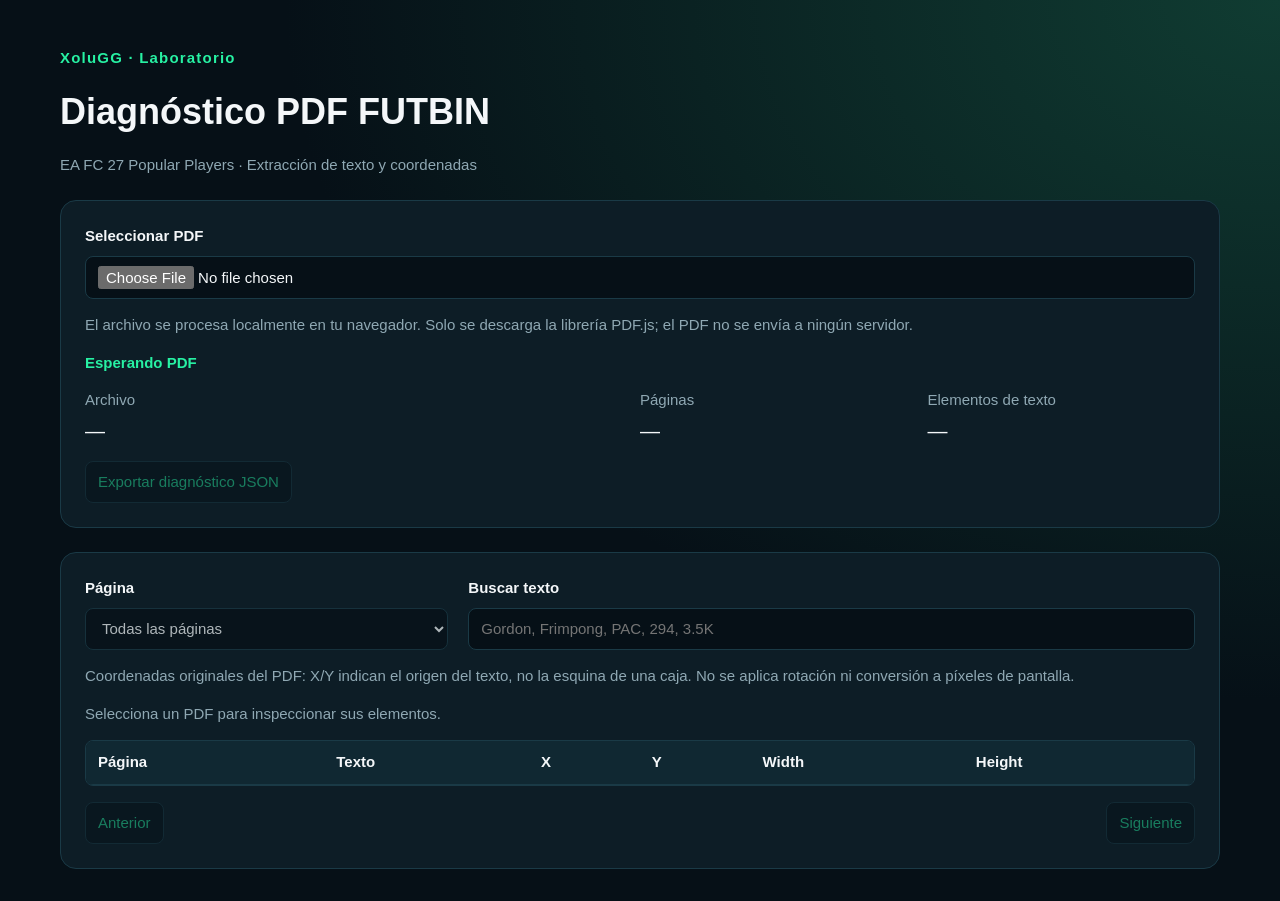
==== tools/futbin-importer.html @ 0426a3d7 "Add FUTBIN PDF diagnostic tool" ====
﻿<!doctype html>
<html lang="es">
<head>
  <meta charset="utf-8">
  <meta name="viewport" content="width=device-width, initial-scale=1">
  <title>XoluGG · Diagnóstico PDF FUTBIN</title>
  <link rel="stylesheet" href="futbin-importer.css">
  <script type="module" src="futbin-importer.js"></script>
</head>
<body>
<main>
  <header><p class="eyebrow">XoluGG · Laboratorio</p>
    <h1>Diagnóstico PDF FUTBIN</h1>
    <p>EA FC 27 Popular Players · Extracción de texto y coordenadas</p>
  </header>
  <section class="panel" aria-label="Lectura del PDF">
    <label for="pdf-file">Seleccionar PDF</label>
    <input id="pdf-file" type="file" accept="application/pdf" aria-describedby="privacy">
    <p id="privacy">El archivo se procesa localmente en tu navegador. Solo se descarga la librería PDF.js; el PDF no se envía a ningún servidor.</p>
    <p id="status" role="status" aria-live="polite" data-state="idle">Esperando PDF</p>
    <progress id="progress" hidden aria-label="Páginas procesadas"></progress>
    <p id="error" role="alert" hidden></p>
    <ul id="warnings" aria-label="Advertencias"></ul>
    <dl><div><dt>Archivo</dt><dd id="file-name">—</dd></div>
      <div><dt>Páginas</dt><dd id="page-count">—</dd></div>
      <div><dt>Elementos de texto</dt><dd id="item-count">—</dd></div></dl>
    <button id="export" type="button" disabled>Exportar diagnóstico JSON</button>
  </section>
  <section class="panel" aria-label="Texto extraído">
    <div class="filters">
      <div><label for="page-filter">Página</label><select id="page-filter" disabled><option value="">Todas las páginas</option></select></div>
      <div><label for="search">Buscar texto</label><input id="search" type="search" placeholder="Gordon, Frimpong, PAC, 294, 3.5K" disabled></div>
    </div>
    <p>Coordenadas originales del PDF: X/Y indican el origen del texto, no la esquina de una caja. No se aplica rotación ni conversión a píxeles de pantalla.</p>
    <p id="results" role="status">Selecciona un PDF para inspeccionar sus elementos.</p>
    <div class="table-scroll" tabindex="0" aria-label="Tabla de diagnóstico">
      <table><thead><tr><th scope="col">Página</th><th scope="col">Texto</th><th scope="col">X</th><th scope="col">Y</th><th scope="col">Width</th><th scope="col">Height</th></tr></thead>
      <tbody id="tokens"></tbody></table>
    </div>
    <div class="pagination"><button id="previous" disabled>Anterior</button><span id="range"></span><button id="next" disabled>Siguiente</button></div>
  </section>
</main>
</body>
</html>
---- tools/futbin-importer.css ----
﻿:root { color-scheme: dark; --bg: #061017; --panel: #0d1d26; --border: #1a3a46; --text: #f4f7f9; --muted: #8fa8b3; --green: #27f1a3; }
* { box-sizing: border-box; }
body { margin: 0; background: radial-gradient(ellipse at top right, #103c32, transparent 55%), var(--bg); color: var(--text); font: 15px/1.5 Inter, Arial, sans-serif; }
main { max-width: 1200px; margin: auto; padding: 32px 20px; }
h1 { margin: 0; font-size: clamp(24px, 4vw, 36px); }
p, dt { color: var(--muted); }
.eyebrow { color: var(--green); font-weight: bold; letter-spacing: .08em; }
.panel { margin-top: 24px; padding: 24px; border: 1px solid var(--border); border-radius: 16px; background: var(--panel); }
label { display: block; margin-bottom: 8px; font-weight: bold; }
input, select, button { max-width: 100%; min-height: 42px; padding: 9px 12px; border: 1px solid var(--border); border-radius: 8px; background: var(--bg); color: var(--text); font: inherit; }
input, select { width: 100%; }
button { cursor: pointer; color: var(--green); }
button:disabled { opacity: .45; cursor: default; }
:focus-visible { outline: 2px solid var(--green); outline-offset: 3px; }
dl { display: grid; grid-template-columns: 2fr 1fr 1fr; gap: 20px; }
dd { margin: 4px 0 0; font-size: 20px; overflow-wrap: anywhere; }
.filters { display: grid; grid-template-columns: 1fr 2fr; gap: 20px; }
.filters > div { min-width: 0; }
#status { font-weight: bold; color: var(--green); }
#error, #status[data-state="error"] { color: #ff8787; }
#warnings { color: #f1c84b; padding-left: 22px; }
progress { width: 100%; accent-color: var(--green); }
.table-scroll { overflow: auto; max-height: 560px; border: 1px solid var(--border); border-radius: 8px; }
table { width: 100%; border-collapse: collapse; font-variant-numeric: tabular-nums; }
th, td { padding: 10px 12px; text-align: left; border-bottom: 1px solid var(--border); }
th { position: sticky; top: 0; background: #102832; }
td:nth-child(2) { min-width: 160px; max-width: 480px; overflow-wrap: anywhere; white-space: pre-wrap; }
.pagination { display: flex; justify-content: space-between; align-items: center; gap: 12px; margin-top: 16px; }
[hidden] { display: none !important; }
@media (max-width: 600px) { main { padding: 20px 12px; } .panel { padding: 16px; } dl, .filters { grid-template-columns: 1fr; } }
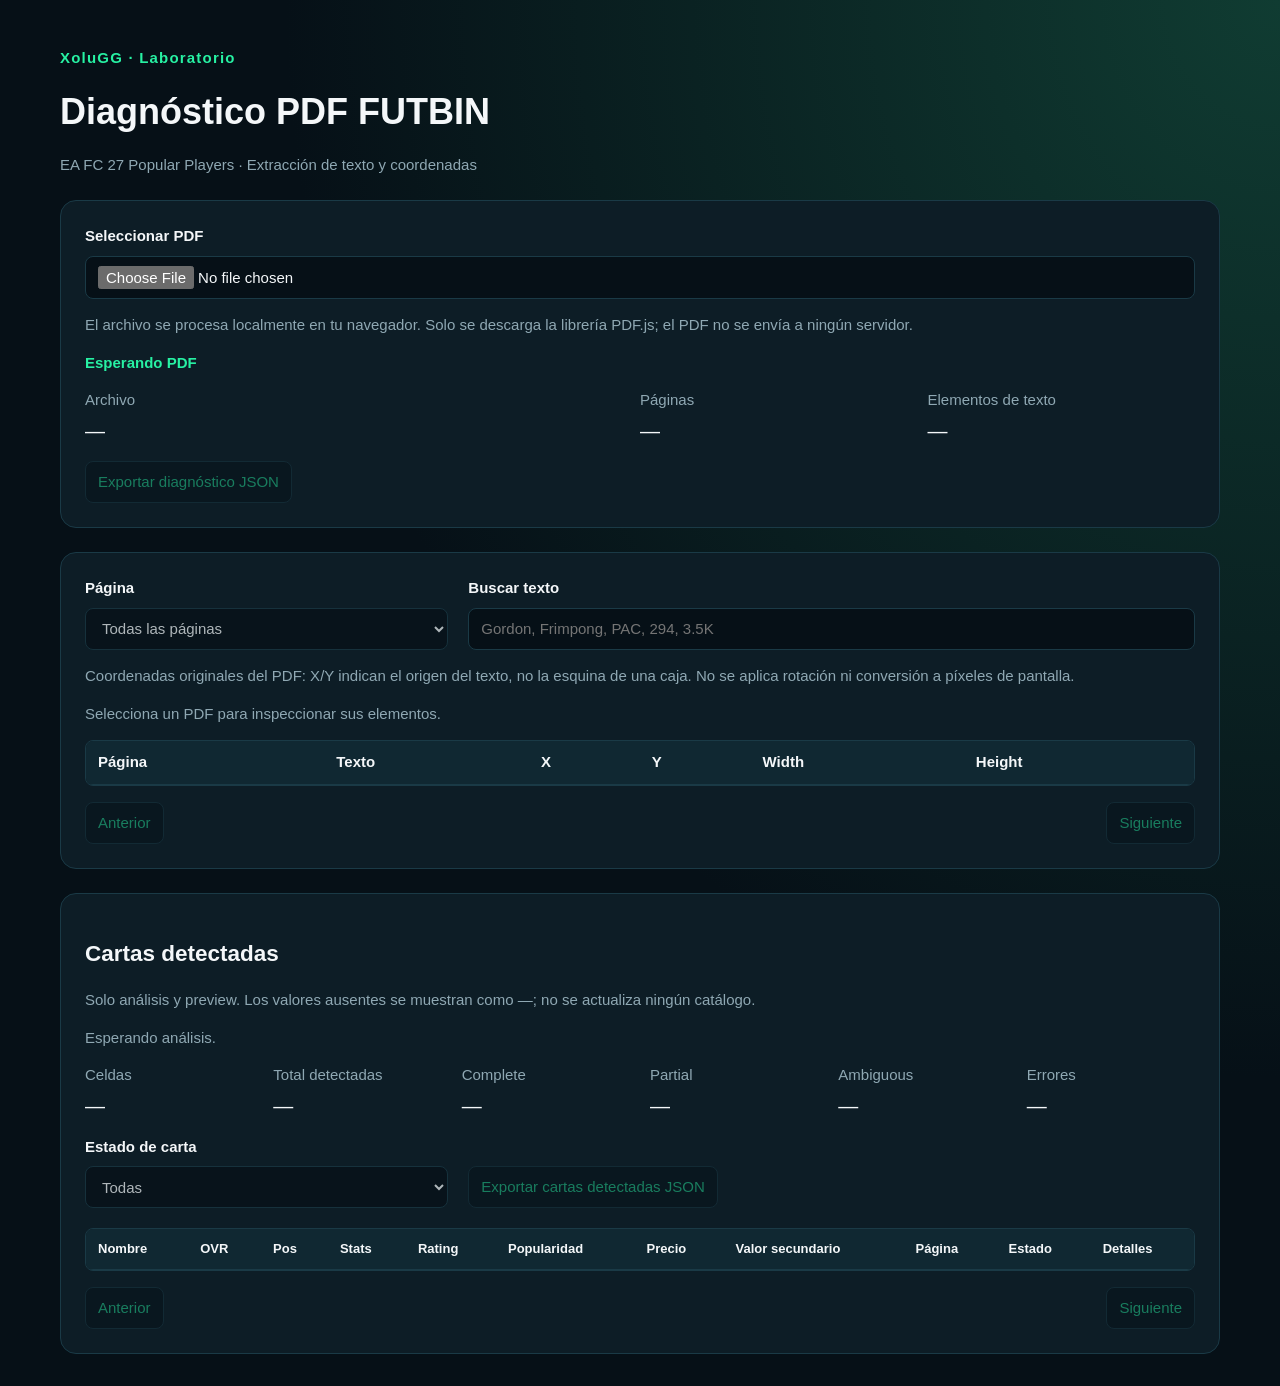
==== commit 3510b8da: "Parse FUTBIN popular player cards from PDF" ====
--- a/tools/futbin-importer.html
+++ b/tools/futbin-importer.html
@@ -39,7 +39,41 @@
     </div>
     <div class="pagination"><button id="previous" disabled>Anterior</button><span id="range"></span><button id="next" disabled>Siguiente</button></div>
   </section>
+
+  <section class="panel" aria-labelledby="cards-title">
+    <h2 id="cards-title">Cartas detectadas</h2>
+    <p>Solo análisis y preview. Los valores ausentes se muestran como —; no se actualiza ningún catálogo.</p>
+    <p id="cards-status" role="status" aria-live="polite">Esperando análisis.</p>
+    <dl class="card-metrics">
+      <div><dt>Celdas</dt><dd id="metric-slots">—</dd></div>
+      <div><dt>Total detectadas</dt><dd id="metric-cards">—</dd></div>
+      <div><dt>Complete</dt><dd id="metric-complete">—</dd></div>
+      <div><dt>Partial</dt><dd id="metric-partial">—</dd></div>
+      <div><dt>Ambiguous</dt><dd id="metric-ambiguous">—</dd></div>
+      <div><dt>Errores</dt><dd id="metric-errors">—</dd></div>
+    </dl>
+    <ul id="parser-errors" aria-label="Errores del parser"></ul>
+    <div class="filters">
+      <div><label for="card-status-filter">Estado de carta</label>
+        <select id="card-status-filter" disabled>
+          <option value="">Todas</option><option value="complete">Complete</option>
+          <option value="partial">Partial</option><option value="ambiguous">Ambiguous</option>
+        </select>
+      </div>
+      <div class="export-cards"><button id="export-cards" type="button" disabled>Exportar cartas detectadas JSON</button></div>
+    </div>
+    <div class="table-scroll cards-scroll" tabindex="0" aria-label="Cartas detectadas">
+      <table class="cards-table">
+        <thead><tr><th scope="col">Nombre</th><th scope="col">OVR</th><th scope="col">Pos</th>
+          <th scope="col">Stats</th><th scope="col">Rating</th><th scope="col">Popularidad</th>
+          <th scope="col">Precio</th><th scope="col">Valor secundario</th><th scope="col">Página</th>
+          <th scope="col">Estado</th><th scope="col">Detalles</th></tr></thead>
+        <tbody id="cards-body"></tbody>
+      </table>
+    </div>
+    <div class="pagination"><button id="cards-previous" type="button" disabled>Anterior</button>
+      <span id="cards-range"></span><button id="cards-next" type="button" disabled>Siguiente</button></div>
+  </section>
 </main>
 </body>
 </html>
-
--- a/tools/futbin-importer.css
+++ b/tools/futbin-importer.css
@@ -29,3 +29,18 @@
 [hidden] { display: none !important; }
 @media (max-width: 600px) { main { padding: 20px 12px; } .panel { padding: 16px; } dl, .filters { grid-template-columns: 1fr; } }
 
+
+.card-metrics { grid-template-columns: repeat(6, minmax(0, 1fr)); }
+.export-cards { display: flex; align-items: end; }
+.cards-scroll { margin-top: 20px; }
+.cards-table { font-size: 13px; }
+.cards-table td:nth-child(2) { min-width: auto; max-width: none; }
+.cards-table td:first-child { min-width: 120px; }
+.cards-table td:nth-child(4) { min-width: 190px; max-width: 260px; }
+.cards-table [data-status="complete"] { color: var(--green); }
+.cards-table [data-status="partial"] { color: #f1c84b; }
+.cards-table [data-status="ambiguous"], #parser-errors { color: #ff8787; }
+.card-detail-row pre { white-space: pre-wrap; overflow-wrap: anywhere; max-height: 420px; overflow: auto; margin: 0; }
+@media (max-width: 800px) { .card-metrics { grid-template-columns: repeat(3, minmax(0, 1fr)); } }
+@media (max-width: 450px) { .card-metrics { grid-template-columns: repeat(2, minmax(0, 1fr)); } }
+
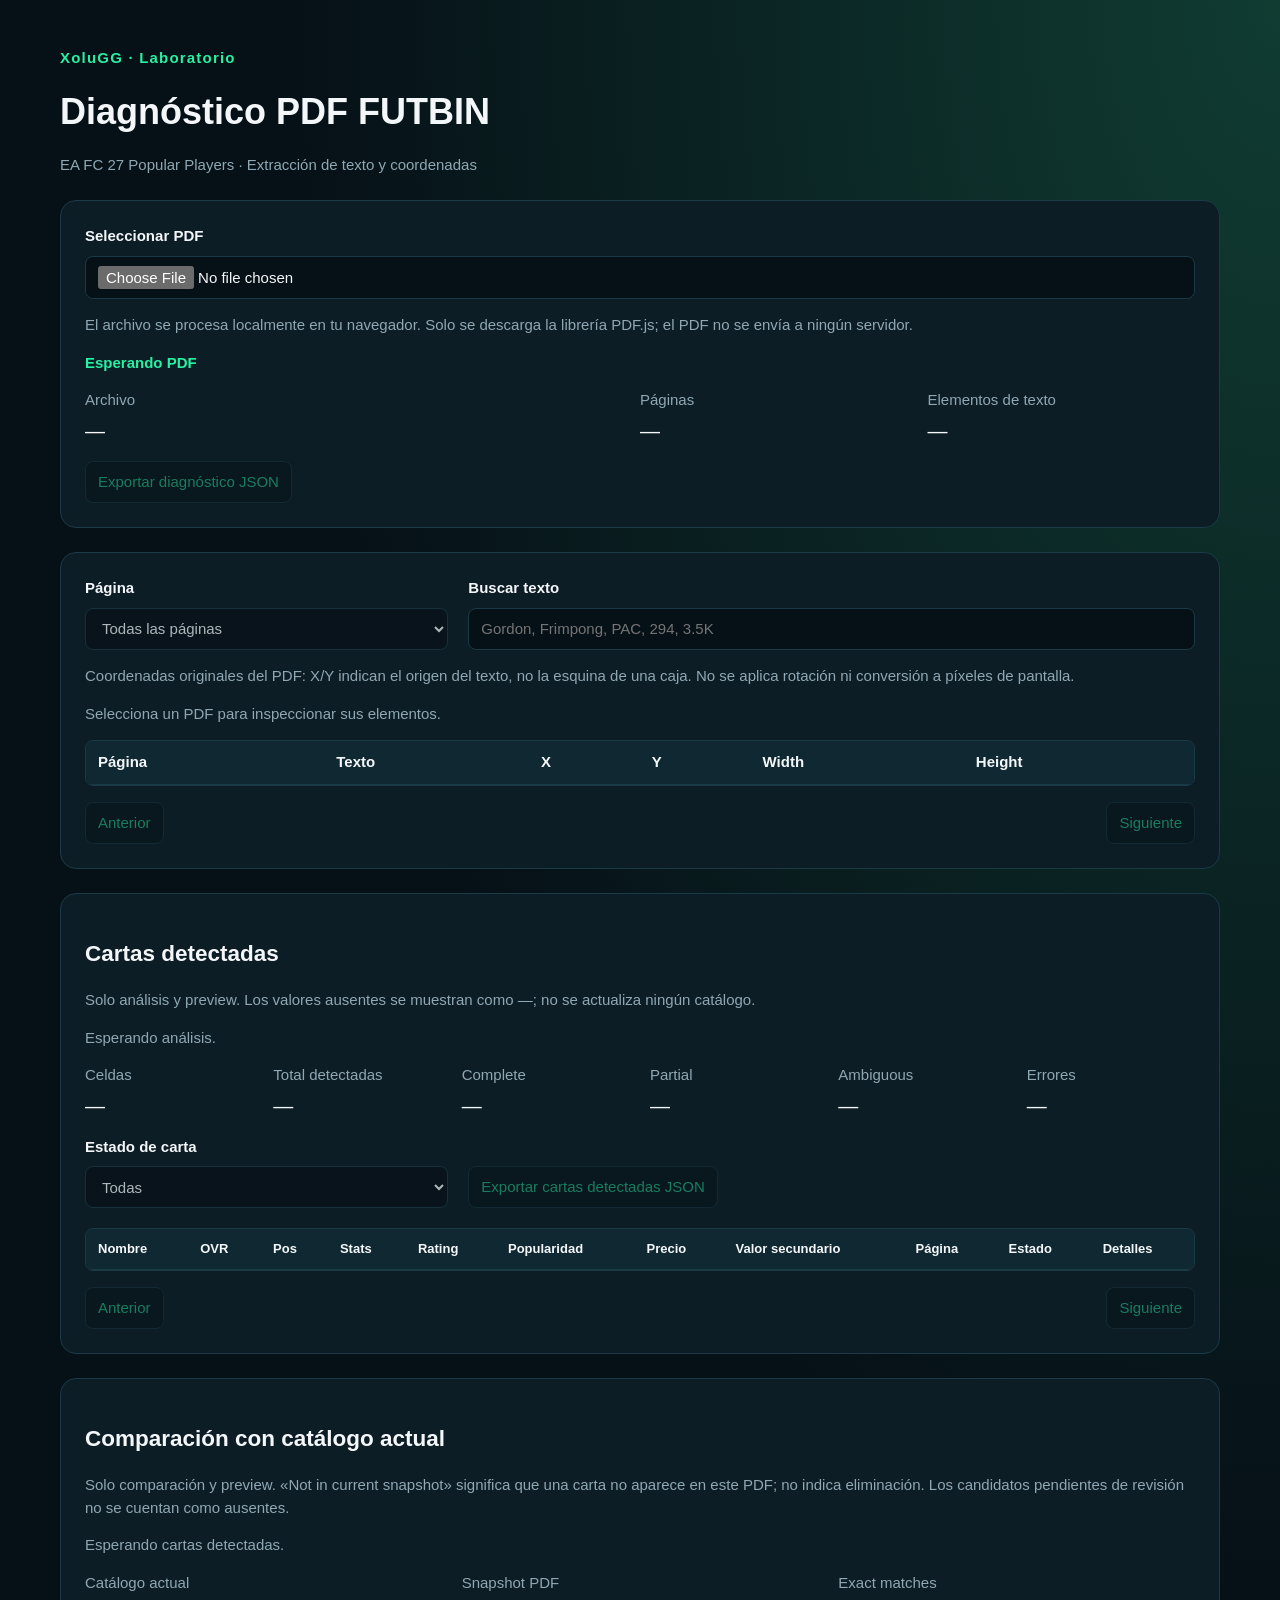
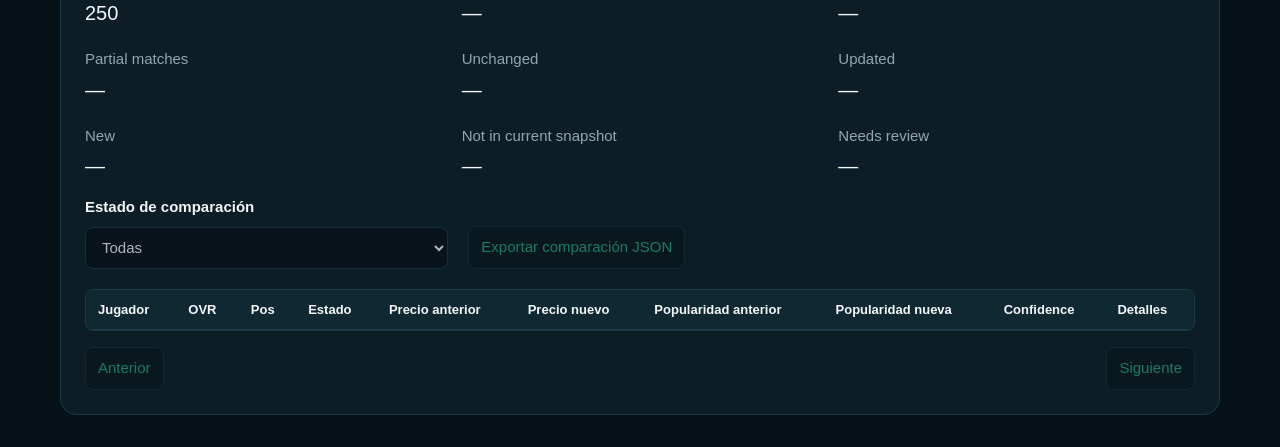
==== commit 755a8eef: "Compare FUTBIN snapshot with current catalog" ====
--- a/tools/futbin-importer.html
+++ b/tools/futbin-importer.html
@@ -5,6 +5,7 @@
   <meta name="viewport" content="width=device-width, initial-scale=1">
   <title>XoluGG · Diagnóstico PDF FUTBIN</title>
   <link rel="stylesheet" href="futbin-importer.css">
+  <script src="../players-data.js"></script>
   <script type="module" src="futbin-importer.js"></script>
 </head>
 <body>
@@ -74,6 +75,44 @@
     <div class="pagination"><button id="cards-previous" type="button" disabled>Anterior</button>
       <span id="cards-range"></span><button id="cards-next" type="button" disabled>Siguiente</button></div>
   </section>
+
+  <section class="panel" aria-labelledby="comparison-title">
+    <h2 id="comparison-title">Comparación con catálogo actual</h2>
+    <p>Solo comparación y preview. «Not in current snapshot» significa que una carta no aparece en este PDF; no indica eliminación. Los candidatos pendientes de revisión no se cuentan como ausentes.</p>
+    <p id="comparison-status" role="status" aria-live="polite">Esperando cartas detectadas.</p>
+    <dl class="comparison-metrics">
+      <div><dt>Catálogo actual</dt><dd id="comparison-catalog">—</dd></div>
+      <div><dt>Snapshot PDF</dt><dd id="comparison-snapshot">—</dd></div>
+      <div><dt>Exact matches</dt><dd id="comparison-exactMatches">—</dd></div>
+      <div><dt>Partial matches</dt><dd id="comparison-partialMatches">—</dd></div>
+      <div><dt>Unchanged</dt><dd id="comparison-unchanged">—</dd></div>
+      <div><dt>Updated</dt><dd id="comparison-updated">—</dd></div>
+      <div><dt>New</dt><dd id="comparison-new">—</dd></div>
+      <div><dt>Not in current snapshot</dt><dd id="comparison-notInCurrentSnapshot">—</dd></div>
+      <div><dt>Needs review</dt><dd id="comparison-needsReview">—</dd></div>
+    </dl>
+    <div class="filters">
+      <div><label for="comparison-filter">Estado de comparación</label>
+        <select id="comparison-filter" disabled>
+          <option value="">Todas</option><option value="updated">Updated</option>
+          <option value="new">New</option><option value="notInCurrentSnapshot">Not in snapshot</option>
+          <option value="needsReview">Needs review</option><option value="unchanged">Unchanged</option>
+        </select>
+      </div>
+      <div class="export-cards"><button id="comparison-export" type="button" disabled>Exportar comparación JSON</button></div>
+    </div>
+    <div class="table-scroll cards-scroll" tabindex="0" aria-label="Comparación con catálogo actual">
+      <table class="comparison-table">
+        <thead><tr><th scope="col">Jugador</th><th scope="col">OVR</th><th scope="col">Pos</th>
+          <th scope="col">Estado</th><th scope="col">Precio anterior</th><th scope="col">Precio nuevo</th>
+          <th scope="col">Popularidad anterior</th><th scope="col">Popularidad nueva</th>
+          <th scope="col">Confidence</th><th scope="col">Detalles</th></tr></thead>
+        <tbody id="comparison-body"></tbody>
+      </table>
+    </div>
+    <div class="pagination"><button id="comparison-previous" type="button" disabled>Anterior</button>
+      <span id="comparison-range"></span><button id="comparison-next" type="button" disabled>Siguiente</button></div>
+  </section>
 </main>
 </body>
 </html>
--- a/tools/futbin-importer.css
+++ b/tools/futbin-importer.css
@@ -44,3 +44,11 @@
 @media (max-width: 800px) { .card-metrics { grid-template-columns: repeat(3, minmax(0, 1fr)); } }
 @media (max-width: 450px) { .card-metrics { grid-template-columns: repeat(2, minmax(0, 1fr)); } }
 
+.comparison-metrics { grid-template-columns: repeat(3, minmax(0, 1fr)); }
+.comparison-table { font-size: 13px; }
+.comparison-table td:nth-child(2) { min-width: auto; max-width: none; }
+.comparison-table td:first-child { min-width: 120px; }
+[data-comparison-status="UPDATED"], [data-comparison-status="NEW"] { color: var(--green); }
+[data-comparison-status="NEEDS_REVIEW"] { color: #f1c84b; }
+[data-comparison-status="NOT_IN_CURRENT_SNAPSHOT"] { color: var(--muted); }
+@media (max-width: 500px) { .comparison-metrics { grid-template-columns: repeat(2, minmax(0, 1fr)); } }
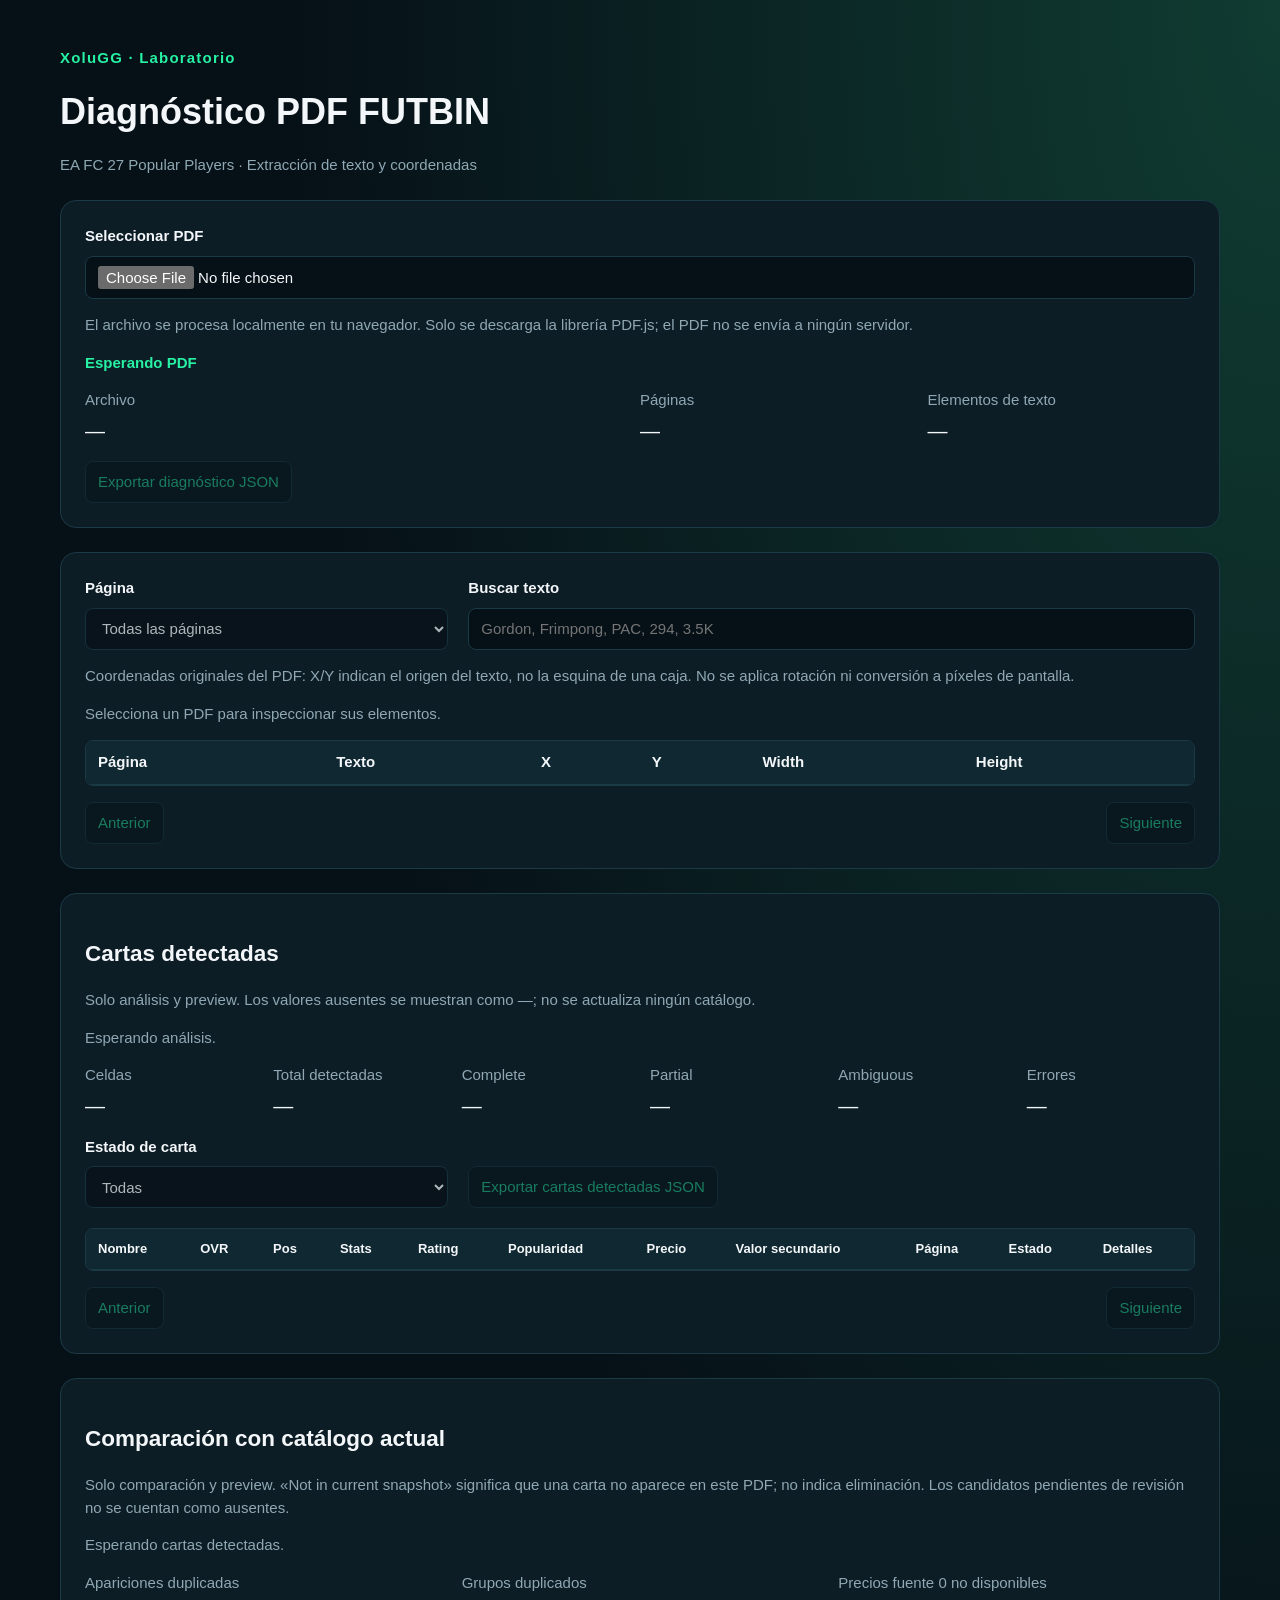
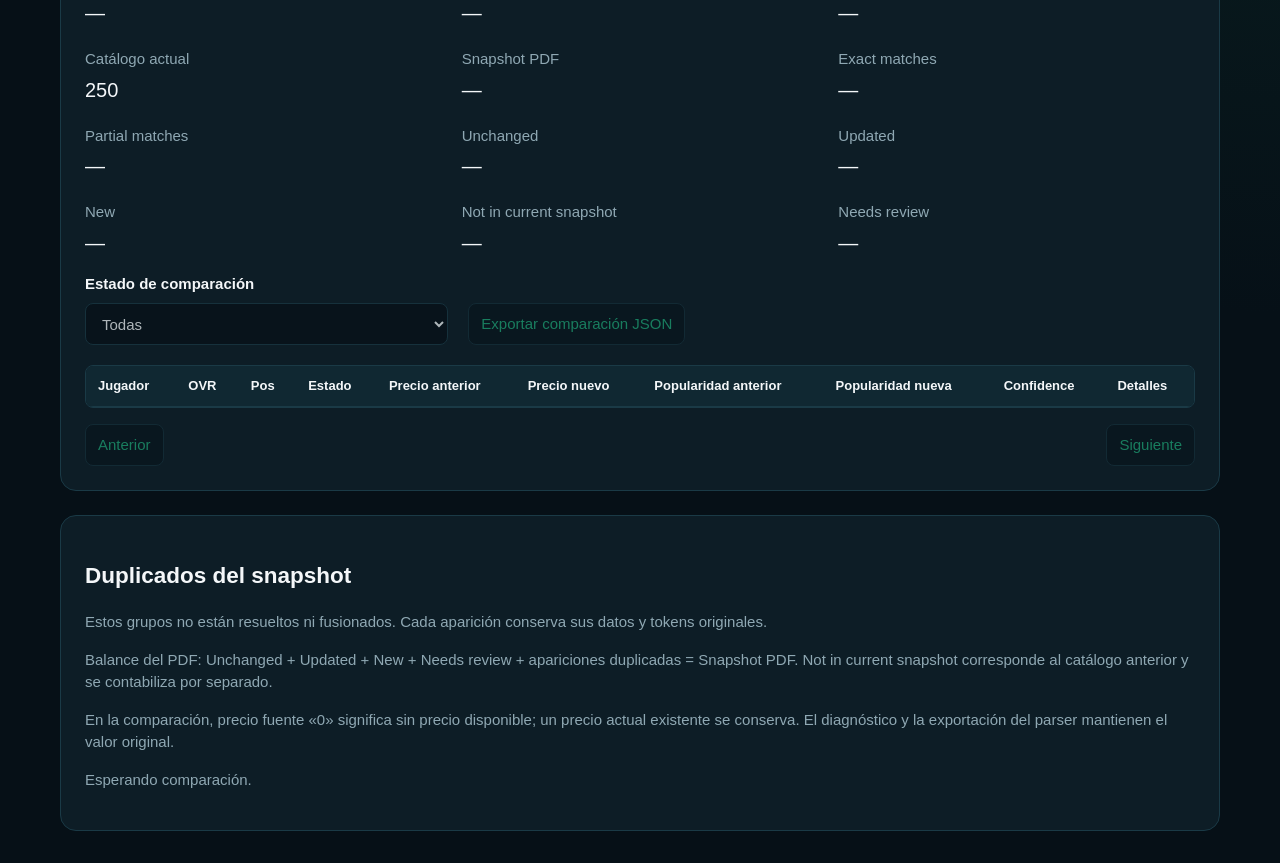
==== commit f36227f2: "Improve FUTBIN snapshot matching and duplicate handling" ====
--- a/tools/futbin-importer.html
+++ b/tools/futbin-importer.html
@@ -81,6 +81,9 @@
     <p>Solo comparación y preview. «Not in current snapshot» significa que una carta no aparece en este PDF; no indica eliminación. Los candidatos pendientes de revisión no se cuentan como ausentes.</p>
     <p id="comparison-status" role="status" aria-live="polite">Esperando cartas detectadas.</p>
     <dl class="comparison-metrics">
+      <div><dt>Apariciones duplicadas</dt><dd id="comparison-snapshotDuplicates">—</dd></div>
+      <div><dt>Grupos duplicados</dt><dd id="comparison-snapshotDuplicateGroups">—</dd></div>
+      <div><dt>Precios fuente 0 no disponibles</dt><dd id="comparison-unavailableZeroPrices">—</dd></div>
       <div><dt>Catálogo actual</dt><dd id="comparison-catalog">—</dd></div>
       <div><dt>Snapshot PDF</dt><dd id="comparison-snapshot">—</dd></div>
       <div><dt>Exact matches</dt><dd id="comparison-exactMatches">—</dd></div>
@@ -113,6 +116,17 @@
     <div class="pagination"><button id="comparison-previous" type="button" disabled>Anterior</button>
       <span id="comparison-range"></span><button id="comparison-next" type="button" disabled>Siguiente</button></div>
   </section>
+
+  <section class="panel" aria-labelledby="snapshot-duplicates-title">
+    <h2 id="snapshot-duplicates-title">Duplicados del snapshot</h2>
+    <p>Estos grupos no están resueltos ni fusionados. Cada aparición conserva sus datos y tokens originales.</p>
+    <p>Balance del PDF: Unchanged + Updated + New + Needs review + apariciones duplicadas = Snapshot PDF.
+    Not in current snapshot corresponde al catálogo anterior y se contabiliza por separado.</p>
+    <p>En la comparación, precio fuente «0» significa sin precio disponible; un precio actual existente se conserva.
+    El diagnóstico y la exportación del parser mantienen el valor original.</p>
+    <p id="snapshot-duplicates-status" role="status">Esperando comparación.</p>
+    <div id="snapshot-duplicates"></div>
+  </section>
 </main>
 </body>
 </html>
--- a/tools/futbin-importer.css
+++ b/tools/futbin-importer.css
@@ -52,3 +52,7 @@
 [data-comparison-status="NEEDS_REVIEW"] { color: #f1c84b; }
 [data-comparison-status="NOT_IN_CURRENT_SNAPSHOT"] { color: var(--muted); }
 @media (max-width: 500px) { .comparison-metrics { grid-template-columns: repeat(2, minmax(0, 1fr)); } }
+
+.duplicate-group { border-top: 1px solid var(--border); padding: 16px 0; }
+.duplicate-group pre { max-height: 400px; overflow: auto; white-space: pre-wrap; overflow-wrap: anywhere; }
+.duplicate-group summary { cursor: pointer; padding: 12px 0; color: var(--green); }
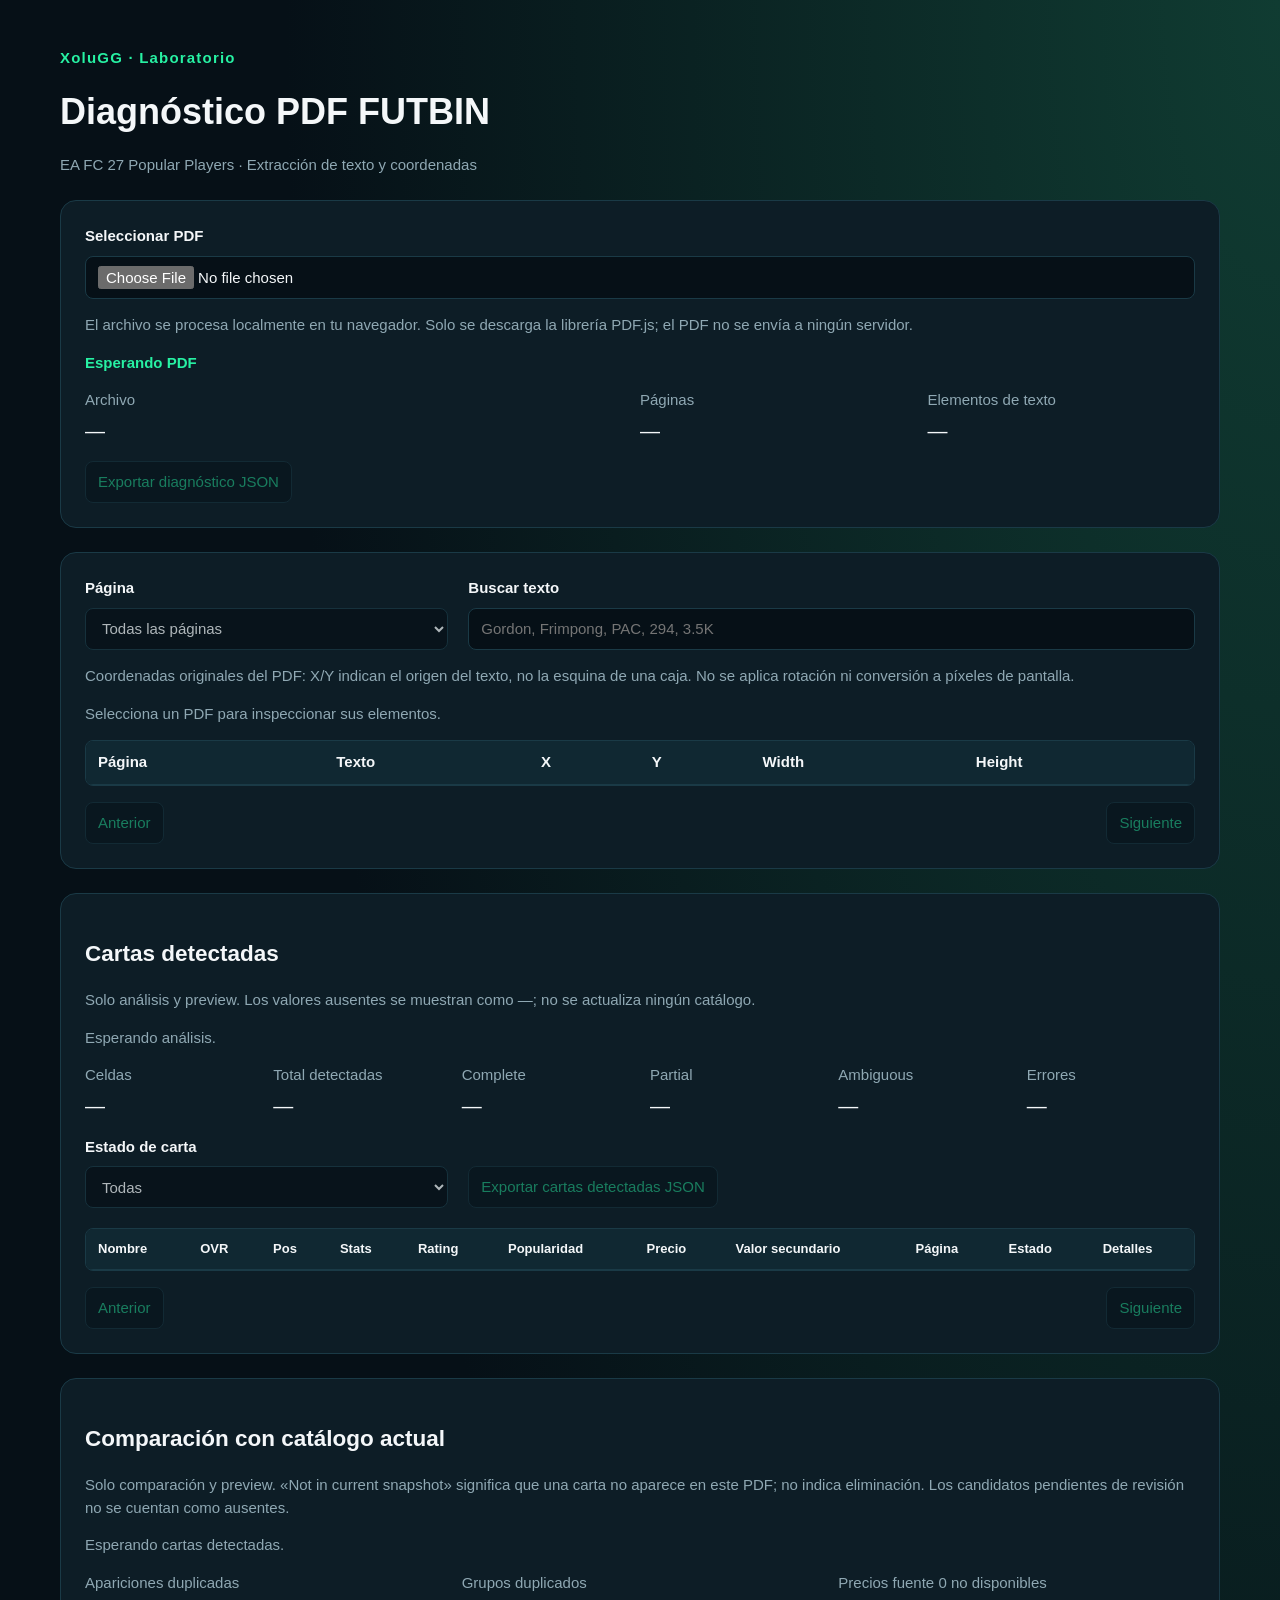
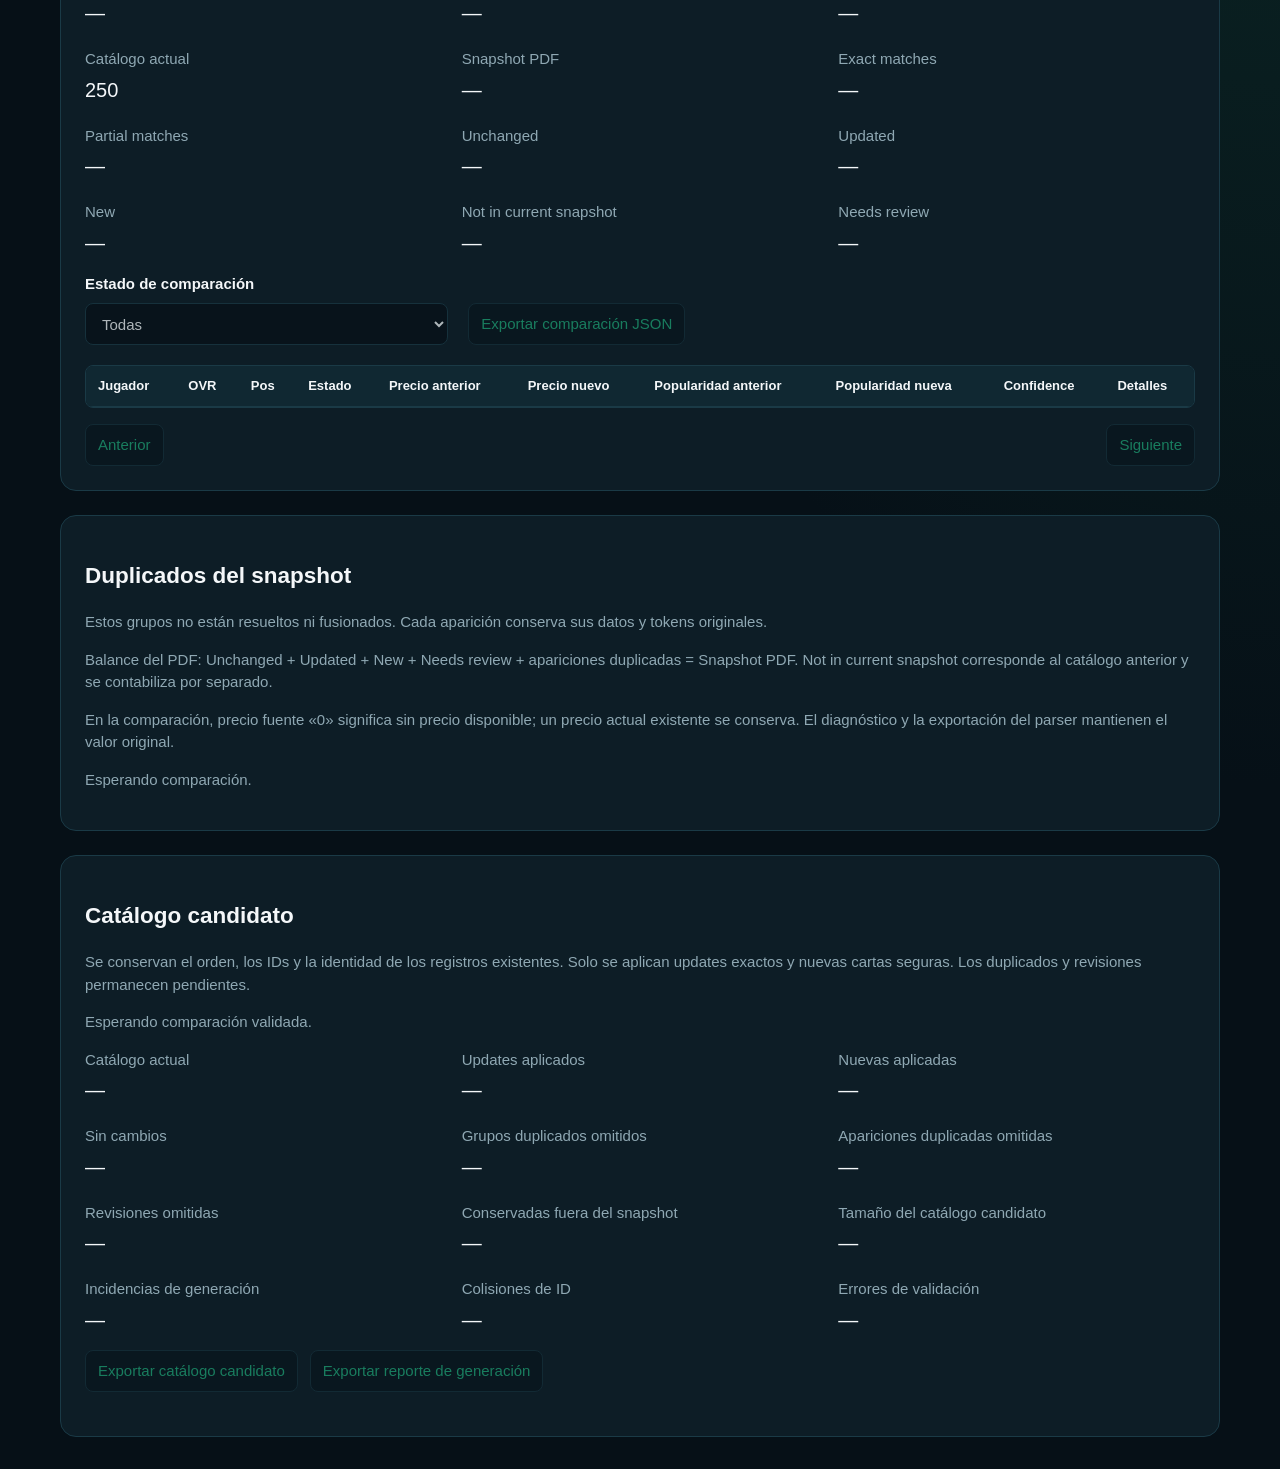
==== commit f15f698d: "Generate safe FUTBIN catalog candidate" ====
--- a/tools/futbin-importer.html
+++ b/tools/futbin-importer.html
@@ -127,6 +127,32 @@
     <p id="snapshot-duplicates-status" role="status">Esperando comparación.</p>
     <div id="snapshot-duplicates"></div>
   </section>
+
+  <section class="panel" aria-labelledby="generation-title">
+    <h2 id="generation-title">Catálogo candidato</h2>
+    <p>Se conservan el orden, los IDs y la identidad de los registros existentes. Solo se aplican updates exactos y nuevas cartas seguras. Los duplicados y revisiones permanecen pendientes.</p>
+    <p id="generation-status" role="status" aria-live="polite">Esperando comparación validada.</p>
+    <dl class="comparison-metrics">
+      <div><dt>Catálogo actual</dt><dd id="generation-currentCatalog">—</dd></div>
+      <div><dt>Updates aplicados</dt><dd id="generation-updatedApplied">—</dd></div>
+      <div><dt>Nuevas aplicadas</dt><dd id="generation-newApplied">—</dd></div>
+      <div><dt>Sin cambios</dt><dd id="generation-unchanged">—</dd></div>
+      <div><dt>Grupos duplicados omitidos</dt><dd id="generation-skippedSnapshotDuplicateGroups">—</dd></div>
+      <div><dt>Apariciones duplicadas omitidas</dt><dd id="generation-skippedSnapshotDuplicateOccurrences">—</dd></div>
+      <div><dt>Revisiones omitidas</dt><dd id="generation-skippedNeedsReview">—</dd></div>
+      <div><dt>Conservadas fuera del snapshot</dt><dd id="generation-preservedNotInSnapshot">—</dd></div>
+      <div><dt>Tamaño del catálogo candidato</dt><dd id="generation-candidateCatalogSize">—</dd></div>
+      <div><dt>Incidencias de generación</dt><dd id="generation-generationNeedsReview">—</dd></div>
+      <div><dt>Colisiones de ID</dt><dd id="generation-idCollisions">—</dd></div>
+      <div><dt>Errores de validación</dt><dd id="generation-validationErrors">—</dd></div>
+    </dl>
+    <ul id="generation-errors" aria-label="Errores de validación del candidato"></ul>
+    <div class="generation-actions">
+      <button id="generation-export" type="button" disabled>Exportar catálogo candidato</button>
+      <button id="generation-report" type="button" disabled>Exportar reporte de generación</button>
+    </div>
+    <div id="generation-details"></div>
+  </section>
 </main>
 </body>
 </html>
--- a/tools/futbin-importer.css
+++ b/tools/futbin-importer.css
@@ -56,3 +56,9 @@
 .duplicate-group { border-top: 1px solid var(--border); padding: 16px 0; }
 .duplicate-group pre { max-height: 400px; overflow: auto; white-space: pre-wrap; overflow-wrap: anywhere; }
 .duplicate-group summary { cursor: pointer; padding: 12px 0; color: var(--green); }
+
+.generation-actions { display: flex; flex-wrap: wrap; gap: 12px; }
+#generation-errors { color: #ff8787; }
+#generation-details { margin-top: 20px; }
+#generation-details summary { cursor: pointer; color: var(--green); padding: 10px 0; }
+#generation-details pre { max-height: 420px; overflow: auto; white-space: pre-wrap; overflow-wrap: anywhere; }
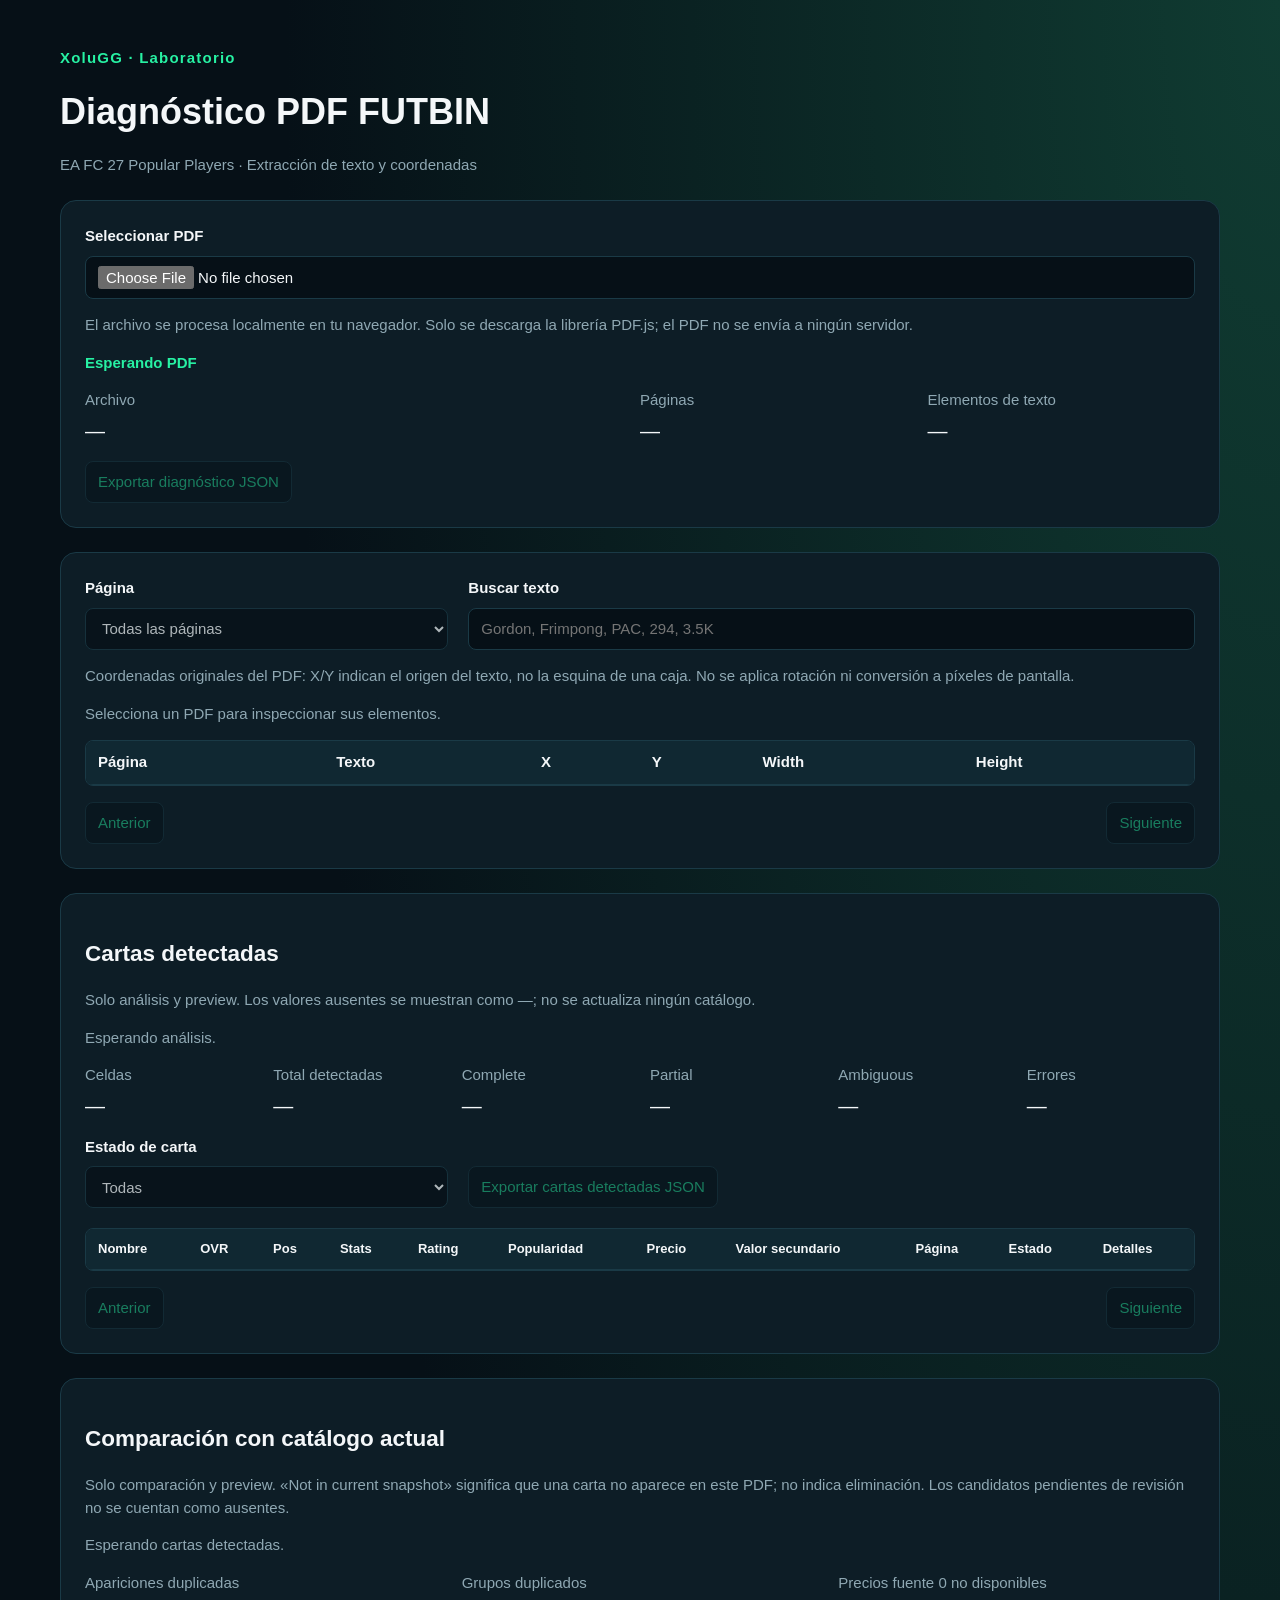
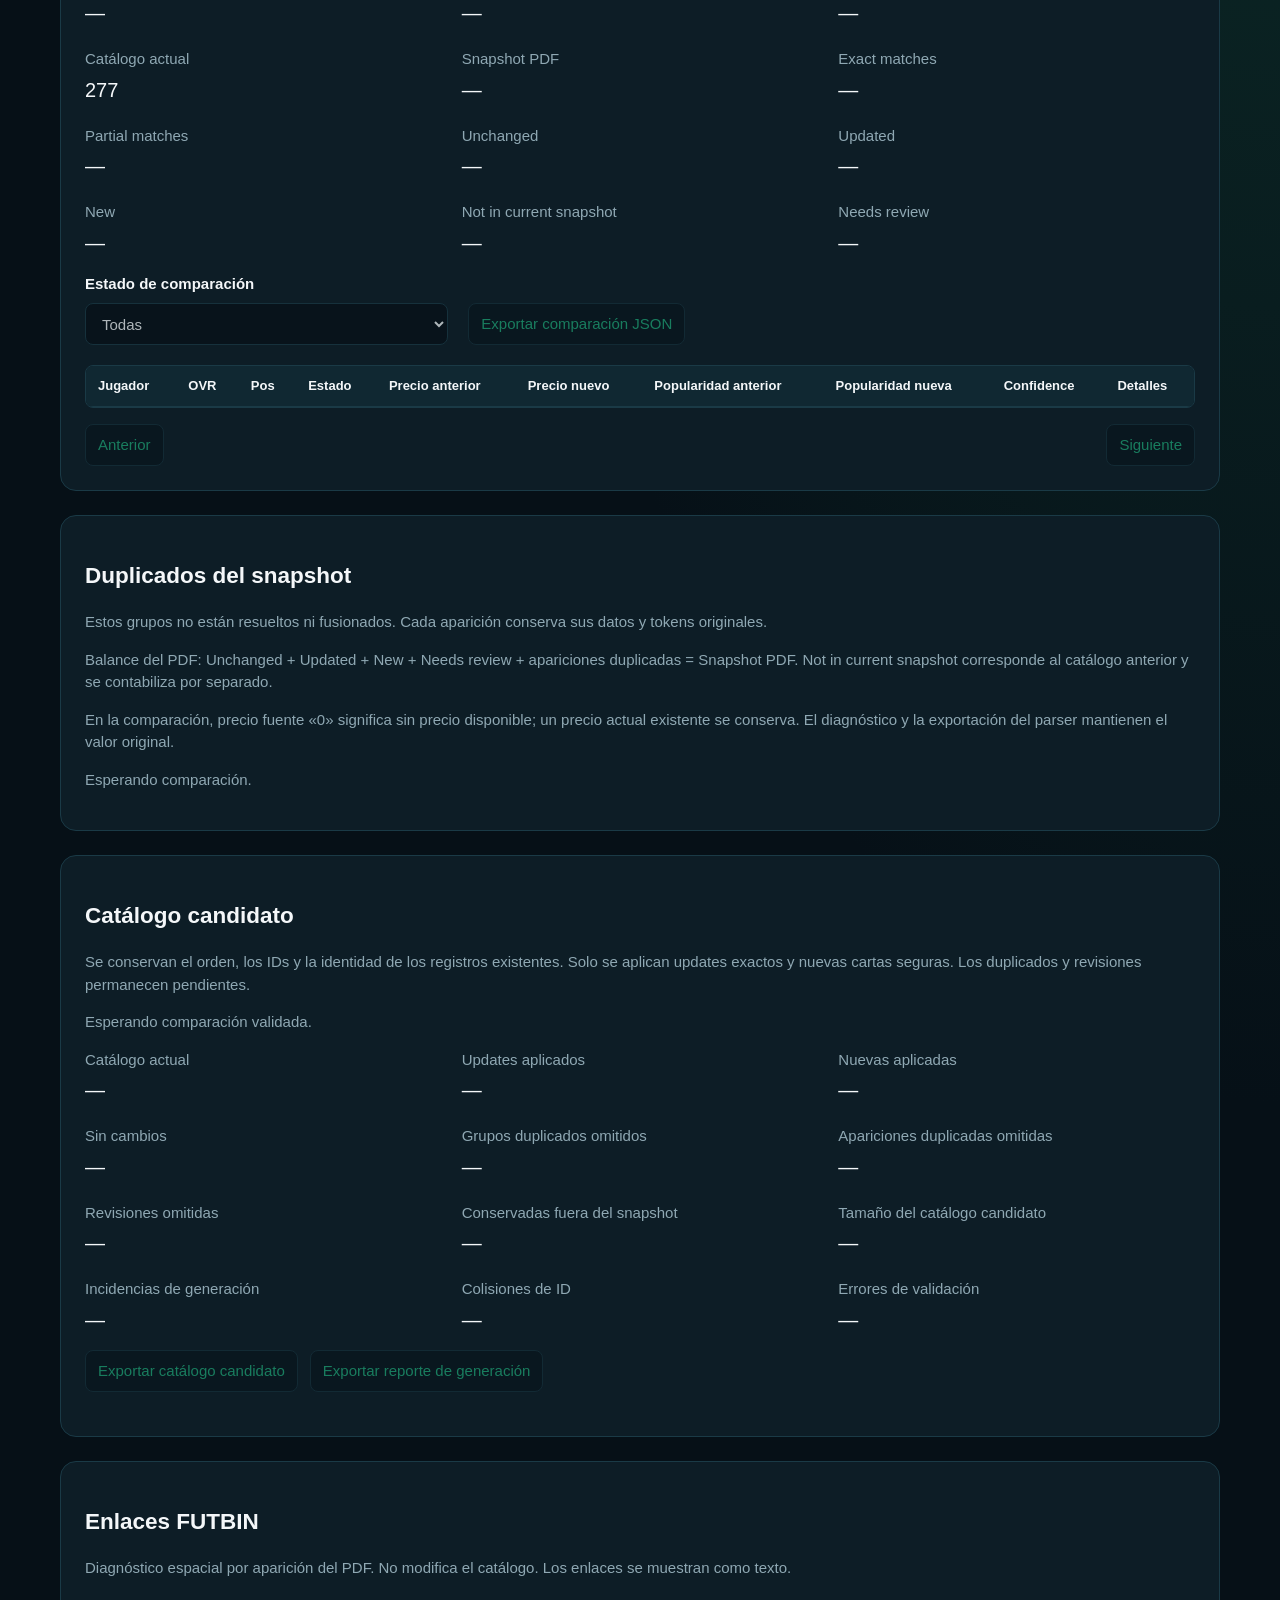
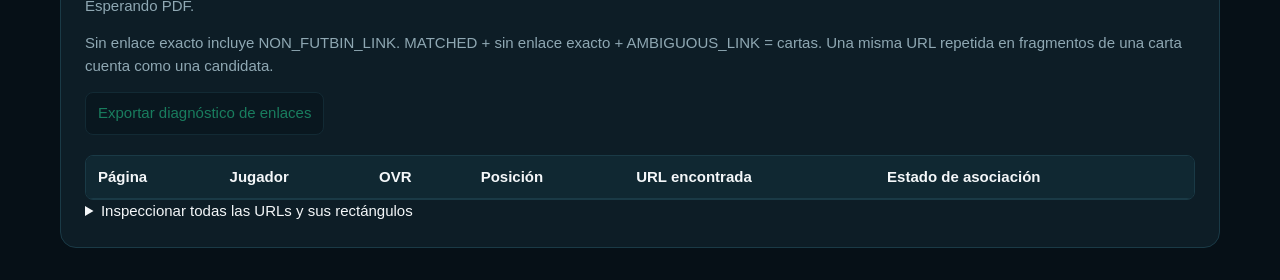
==== commit c784a878: "Detect FUTBIN card links from PDF" ====
--- a/tools/futbin-importer.html
+++ b/tools/futbin-importer.html
@@ -153,6 +153,24 @@
     </div>
     <div id="generation-details"></div>
   </section>
+  <section class="panel" aria-labelledby="links-title">
+    <h2 id="links-title">Enlaces FUTBIN</h2>
+    <p>Diagnóstico espacial por aparición del PDF. No modifica el catálogo. Los enlaces se muestran como texto.</p>
+    <p id="links-status" role="status" aria-live="polite">Esperando PDF.</p>
+    <p id="links-summary"></p>
+    <p id="links-domains"></p>
+    <p>Sin enlace exacto incluye NON_FUTBIN_LINK. MATCHED + sin enlace exacto + AMBIGUOUS_LINK = cartas.
+      Una misma URL repetida en fragmentos de una carta cuenta como una candidata.</p>
+    <button id="links-export" type="button" disabled>Exportar diagnóstico de enlaces</button>
+    <div class="table-scroll cards-scroll" tabindex="0" aria-label="Enlaces por carta">
+      <table class="links-table"><thead><tr><th>Página</th><th>Jugador</th><th>OVR</th><th>Posición</th><th>URL encontrada</th><th>Estado de asociación</th></tr></thead><tbody id="links-body"></tbody></table>
+    </div>
+    <details><summary>Inspeccionar todas las URLs y sus rectángulos</summary>
+      <div class="table-scroll cards-scroll" tabindex="0" aria-label="Anotaciones con URL">
+        <table class="links-table"><thead><tr><th>Página</th><th>Dominio</th><th>Rectángulo PDF</th><th>URL</th><th>Juego</th><th>Player ID</th><th>Slug</th><th>Candidatas</th><th>Estado</th></tr></thead><tbody id="links-annotations"></tbody></table>
+      </div>
+    </details>
+  </section>
 </main>
 </body>
 </html>
--- a/tools/futbin-importer.css
+++ b/tools/futbin-importer.css
@@ -62,3 +62,7 @@
 #generation-details { margin-top: 20px; }
 #generation-details summary { cursor: pointer; color: var(--green); padding: 10px 0; }
 #generation-details pre { max-height: 420px; overflow: auto; white-space: pre-wrap; overflow-wrap: anywhere; }
+
+.links-table td { white-space: pre-wrap; overflow-wrap: anywhere; min-width: 6rem; }
+.links-table td:nth-child(5) { max-width: 30rem; }
+#links-summary, #links-domains { line-height: 1.7; overflow-wrap: anywhere; }
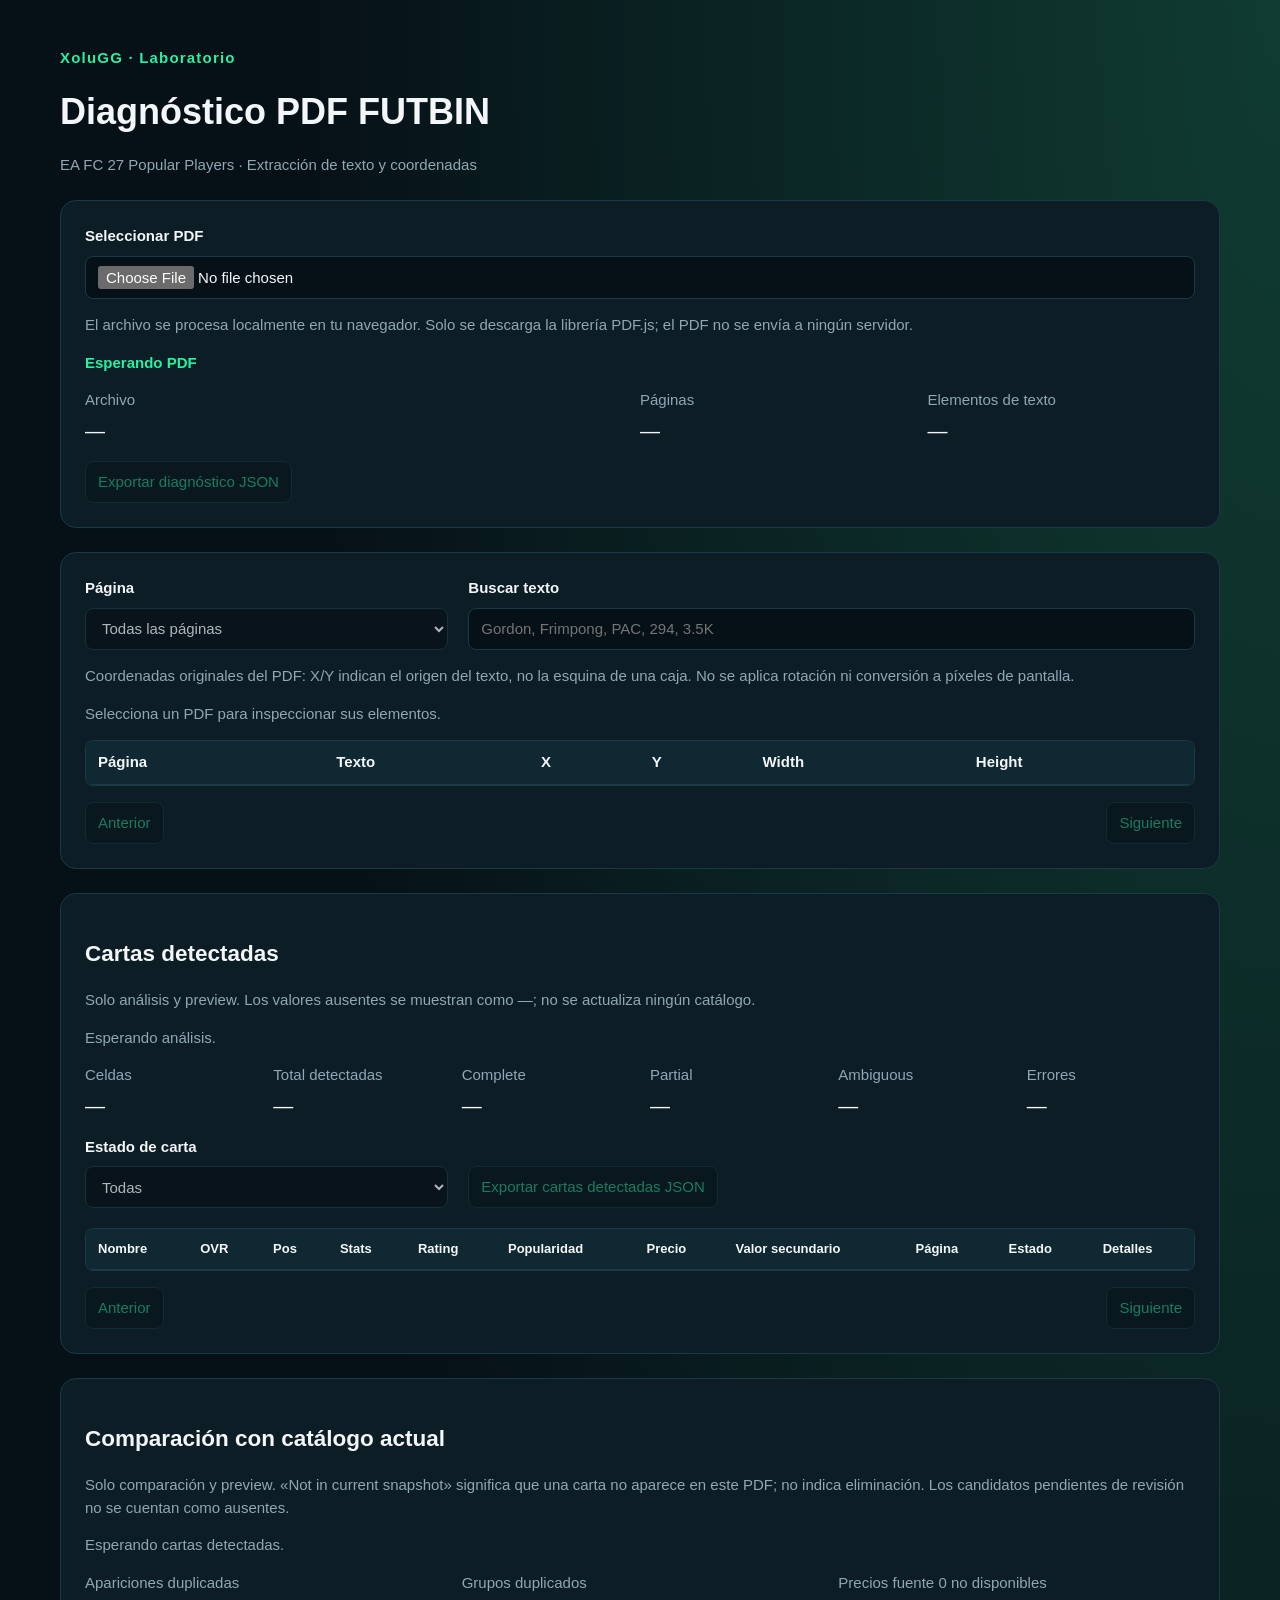
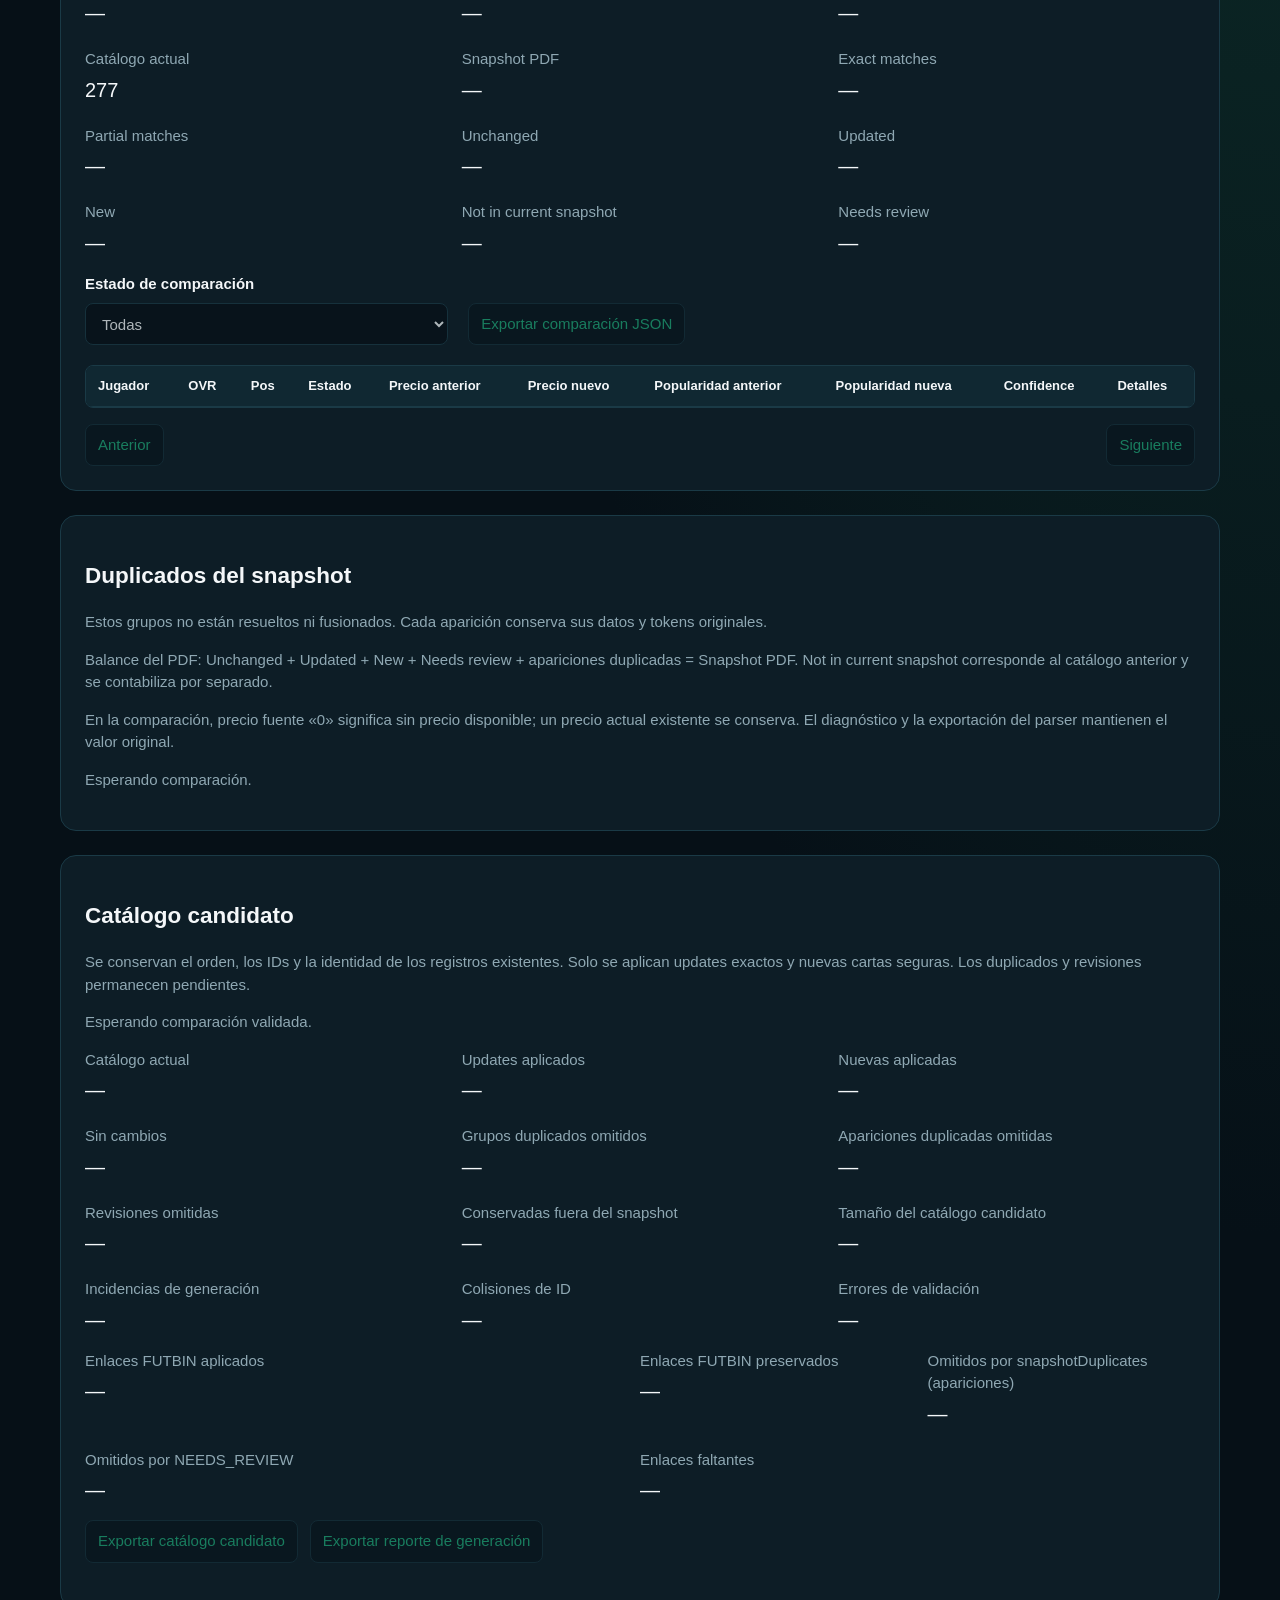
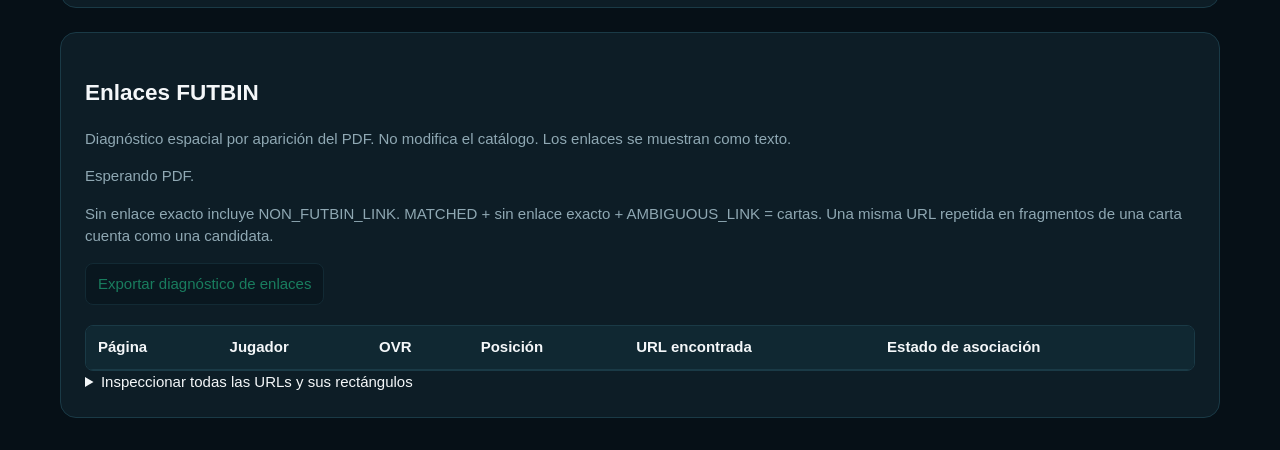
==== commit b6ed6c95: "Integrate FUTBIN card links into catalog generator" ====
--- a/tools/futbin-importer.html
+++ b/tools/futbin-importer.html
@@ -146,6 +146,13 @@
       <div><dt>Colisiones de ID</dt><dd id="generation-idCollisions">—</dd></div>
       <div><dt>Errores de validación</dt><dd id="generation-validationErrors">—</dd></div>
     </dl>
+    <dl class="metrics">
+      <div><dt>Enlaces FUTBIN aplicados</dt><dd id="generation-futbinLinksApplied">&mdash;</dd></div>
+      <div><dt>Enlaces FUTBIN preservados</dt><dd id="generation-futbinLinksPreserved">&mdash;</dd></div>
+      <div><dt>Omitidos por snapshotDuplicates (apariciones)</dt><dd id="generation-futbinLinksSkippedDuplicates">&mdash;</dd></div>
+      <div><dt>Omitidos por NEEDS_REVIEW</dt><dd id="generation-futbinLinksSkippedNeedsReview">&mdash;</dd></div>
+      <div><dt>Enlaces faltantes</dt><dd id="generation-futbinLinksMissing">&mdash;</dd></div>
+    </dl>
     <ul id="generation-errors" aria-label="Errores de validación del candidato"></ul>
     <div class="generation-actions">
       <button id="generation-export" type="button" disabled>Exportar catálogo candidato</button>
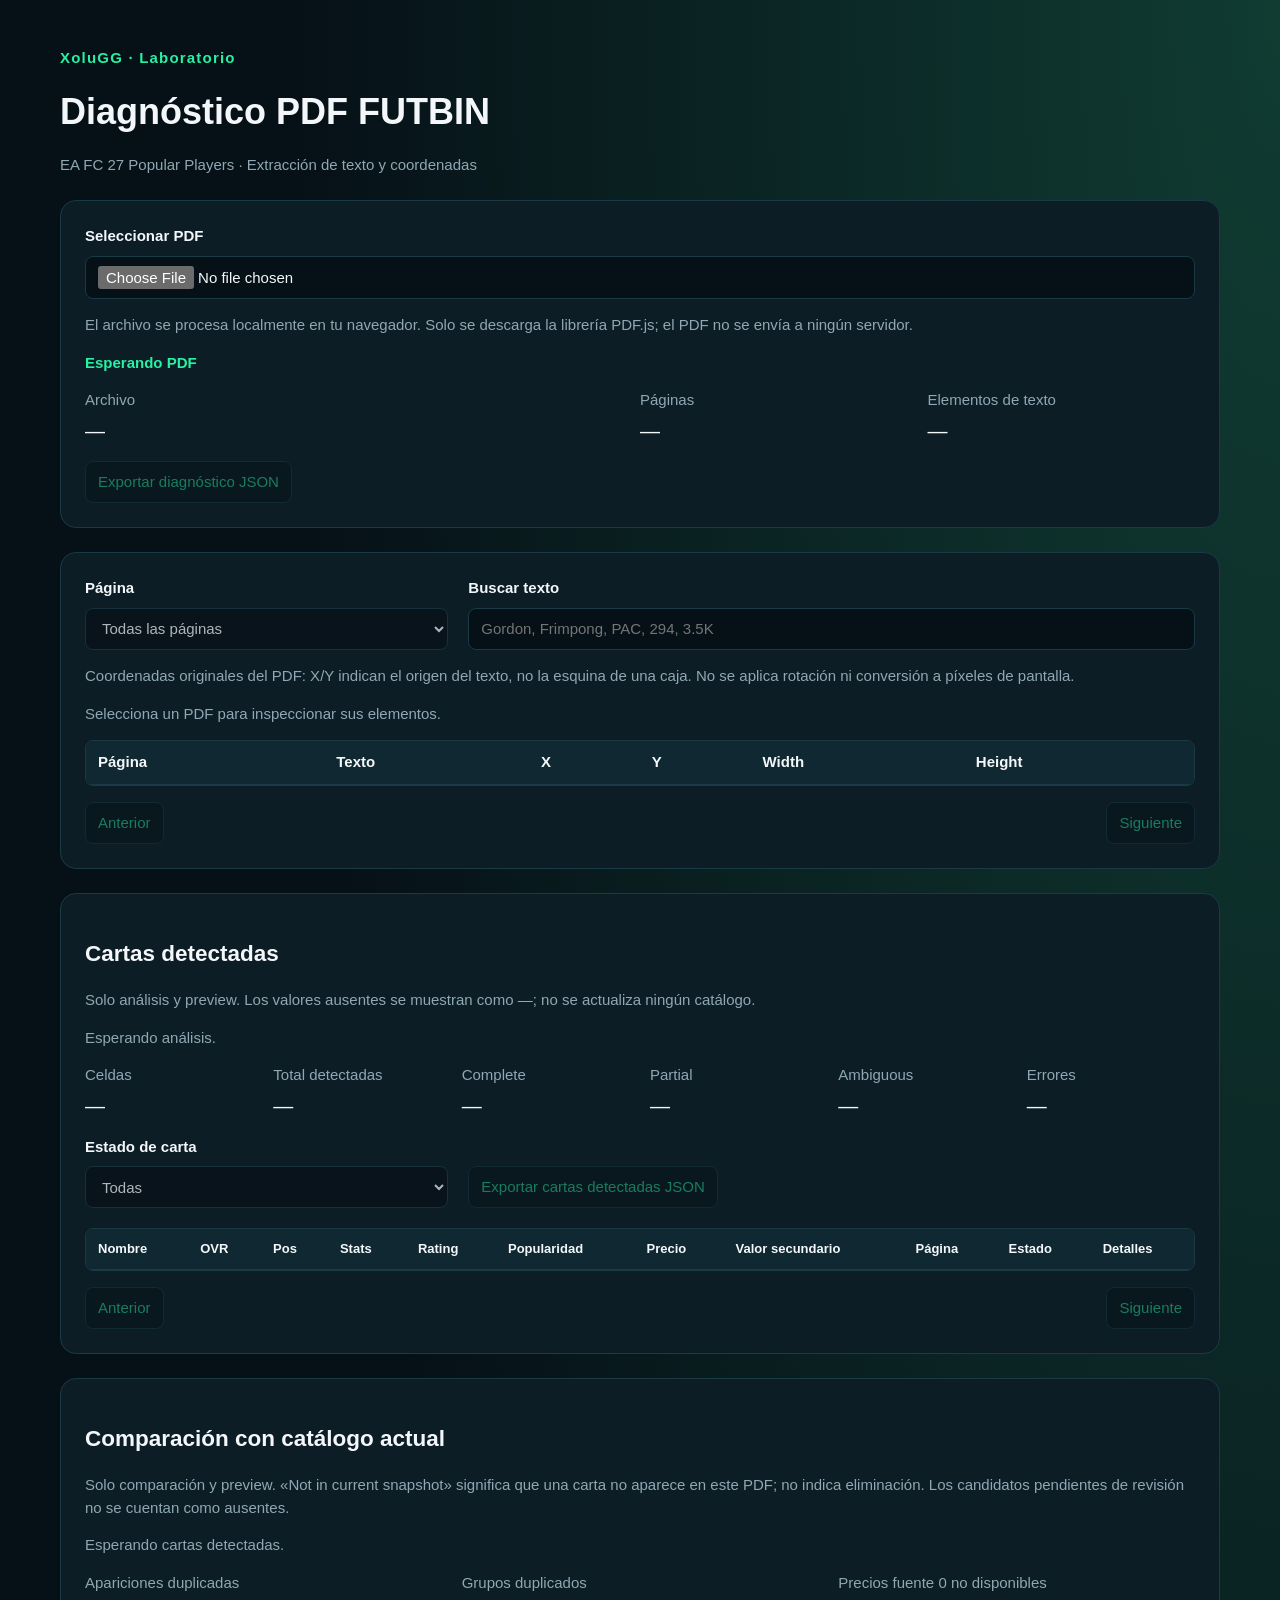
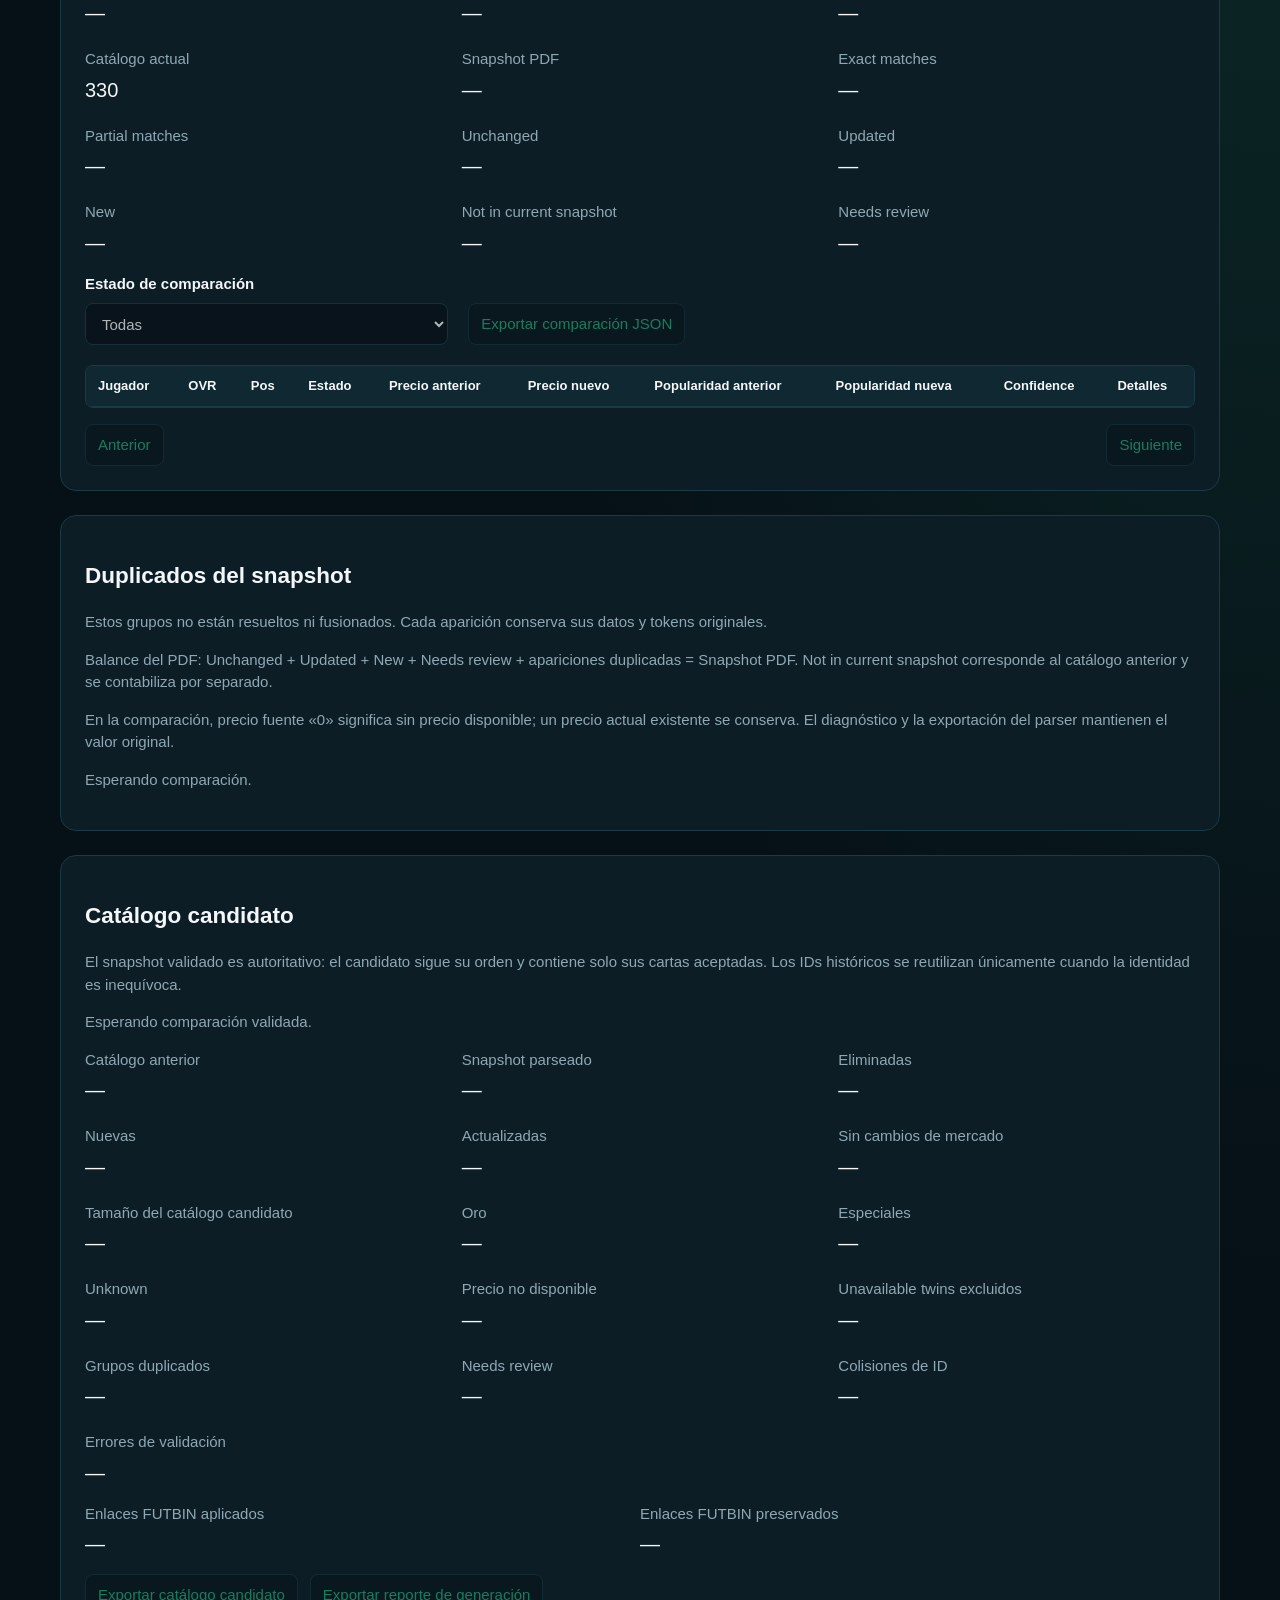
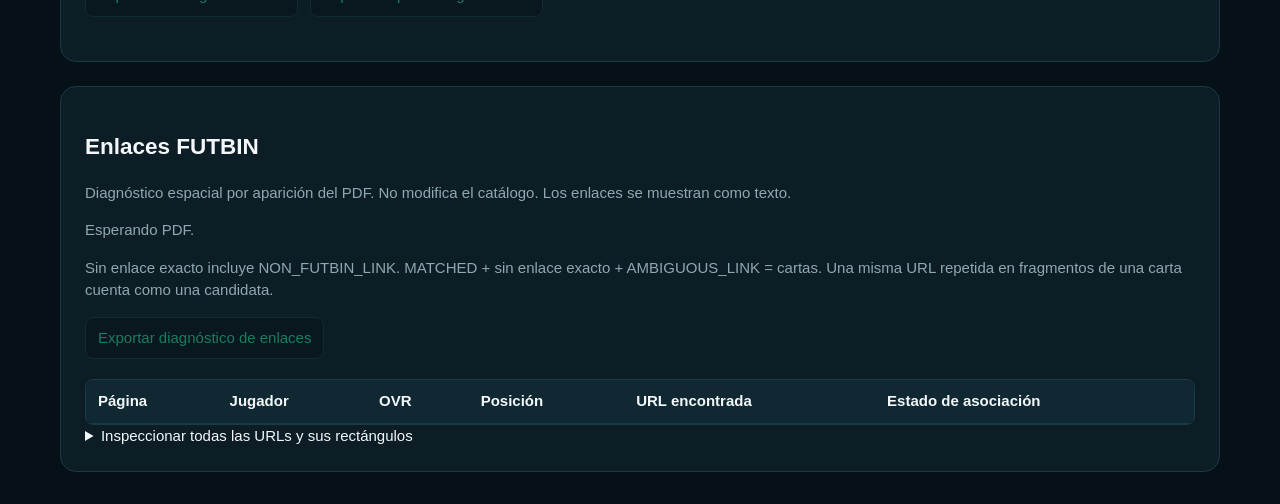
==== commit 0a41aef1: "Use authoritative FUTBIN popular snapshots" ====
--- a/tools/futbin-importer.html
+++ b/tools/futbin-importer.html
@@ -130,28 +130,29 @@
 
   <section class="panel" aria-labelledby="generation-title">
     <h2 id="generation-title">Catálogo candidato</h2>
-    <p>Se conservan el orden, los IDs y la identidad de los registros existentes. Solo se aplican updates exactos y nuevas cartas seguras. Los duplicados y revisiones permanecen pendientes.</p>
+    <p>El snapshot validado es autoritativo: el candidato sigue su orden y contiene solo sus cartas aceptadas. Los IDs históricos se reutilizan únicamente cuando la identidad es inequívoca.</p>
     <p id="generation-status" role="status" aria-live="polite">Esperando comparación validada.</p>
     <dl class="comparison-metrics">
-      <div><dt>Catálogo actual</dt><dd id="generation-currentCatalog">—</dd></div>
-      <div><dt>Updates aplicados</dt><dd id="generation-updatedApplied">—</dd></div>
-      <div><dt>Nuevas aplicadas</dt><dd id="generation-newApplied">—</dd></div>
-      <div><dt>Sin cambios</dt><dd id="generation-unchanged">—</dd></div>
-      <div><dt>Grupos duplicados omitidos</dt><dd id="generation-skippedSnapshotDuplicateGroups">—</dd></div>
-      <div><dt>Apariciones duplicadas omitidas</dt><dd id="generation-skippedSnapshotDuplicateOccurrences">—</dd></div>
-      <div><dt>Revisiones omitidas</dt><dd id="generation-skippedNeedsReview">—</dd></div>
-      <div><dt>Conservadas fuera del snapshot</dt><dd id="generation-preservedNotInSnapshot">—</dd></div>
+      <div><dt>Catálogo anterior</dt><dd id="generation-previousCatalogSize">—</dd></div>
+      <div><dt>Snapshot parseado</dt><dd id="generation-snapshotParsed">—</dd></div>
+      <div><dt>Eliminadas</dt><dd id="generation-removedFromPreviousCatalog">—</dd></div>
+      <div><dt>Nuevas</dt><dd id="generation-newCards">—</dd></div>
+      <div><dt>Actualizadas</dt><dd id="generation-updatedCards">—</dd></div>
+      <div><dt>Sin cambios de mercado</dt><dd id="generation-unchangedCards">—</dd></div>
       <div><dt>Tamaño del catálogo candidato</dt><dd id="generation-candidateCatalogSize">—</dd></div>
-      <div><dt>Incidencias de generación</dt><dd id="generation-generationNeedsReview">—</dd></div>
+      <div><dt>Oro</dt><dd id="generation-goldCards">—</dd></div>
+      <div><dt>Especiales</dt><dd id="generation-specialCards">—</dd></div>
+      <div><dt>Unknown</dt><dd id="generation-unknownCards">—</dd></div>
+      <div><dt>Precio no disponible</dt><dd id="generation-nullPriceCards">—</dd></div>
+      <div><dt>Unavailable twins excluidos</dt><dd id="generation-excludedUnavailableTwins">—</dd></div>
+      <div><dt>Grupos duplicados</dt><dd id="generation-snapshotDuplicateGroups">—</dd></div>
+      <div><dt>Needs review</dt><dd id="generation-needsReview">—</dd></div>
       <div><dt>Colisiones de ID</dt><dd id="generation-idCollisions">—</dd></div>
       <div><dt>Errores de validación</dt><dd id="generation-validationErrors">—</dd></div>
     </dl>
     <dl class="metrics">
       <div><dt>Enlaces FUTBIN aplicados</dt><dd id="generation-futbinLinksApplied">&mdash;</dd></div>
       <div><dt>Enlaces FUTBIN preservados</dt><dd id="generation-futbinLinksPreserved">&mdash;</dd></div>
-      <div><dt>Omitidos por snapshotDuplicates (apariciones)</dt><dd id="generation-futbinLinksSkippedDuplicates">&mdash;</dd></div>
-      <div><dt>Omitidos por NEEDS_REVIEW</dt><dd id="generation-futbinLinksSkippedNeedsReview">&mdash;</dd></div>
-      <div><dt>Enlaces faltantes</dt><dd id="generation-futbinLinksMissing">&mdash;</dd></div>
     </dl>
     <ul id="generation-errors" aria-label="Errores de validación del candidato"></ul>
     <div class="generation-actions">
